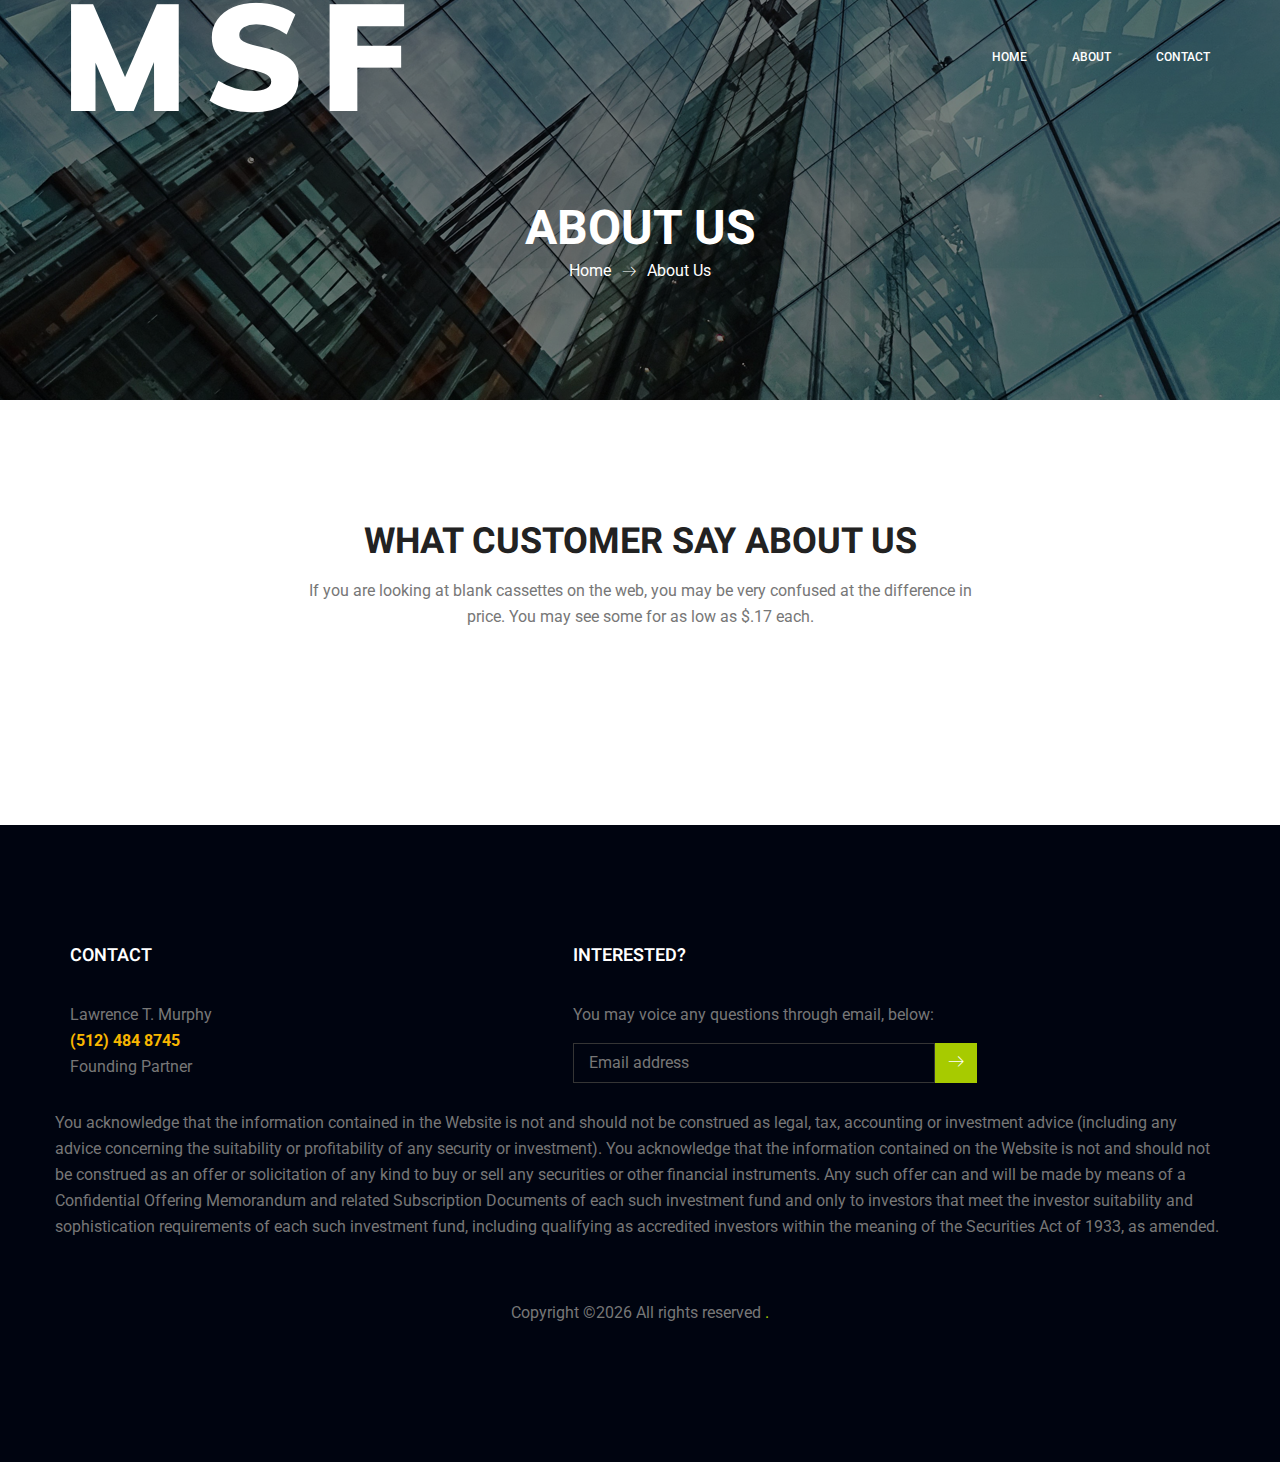
==== about-us.html @ 472794fb "Add files via upload" ====
<!doctype html>
<html lang="en">
    <head>
        <!-- Required meta tags -->
        <meta charset="utf-8">
        <meta name="viewport" content="width=device-width, initial-scale=1, shrink-to-fit=no">
        <link rel="icon" href="img/favicon.png" type="image/png">
        <title>Maxitechture</title>
        <!-- Bootstrap CSS -->
        <link rel="stylesheet" href="css/bootstrap.css">
        <link rel="stylesheet" href="vendors/linericon/style.css">
        <link rel="stylesheet" href="css/font-awesome.min.css">
        <link rel="stylesheet" href="vendors/owl-carousel/owl.carousel.min.css">
        <link rel="stylesheet" href="vendors/lightbox/simpleLightbox.css">
        <link rel="stylesheet" href="vendors/nice-select/css/nice-select.css">
        <link rel="stylesheet" href="vendors/animate-css/animate.css">
        <!-- main css -->
        <link rel="stylesheet" href="css/style.css">
        <link rel="stylesheet" href="css/responsive.css">
    </head>
    <body>
        
        <!--================Header Menu Area =================-->
		<header class="header_area">
            <div class="main_menu" id="mainNav">
            	<nav class="navbar navbar-expand-lg navbar-light">
					<div class="container box_1620">
						<!-- Brand and toggle get grouped for better mobile display -->
						<div id="logoLink"><a class="navbar-brand-logo_h" href="index.html"><img class="MSF" src="img/MSF3.png" alt=""></a></div>
						<button class="navbar-toggler" type="button" data-toggle="collapse" data-target="#navbarSupportedContent" aria-controls="navbarSupportedContent" aria-expanded="false" aria-label="Toggle navigation">
							<span class="icon-bar"></span>
							<span class="icon-bar"></span>
							<span class="icon-bar"></span>
						</button>
						<!-- Collect the nav links, forms, and other content for toggling -->
						<div class="collapse navbar-collapse offset" id="navbarSupportedContent">
							<ul class="nav navbar-nav menu_nav ml-auto">
								<li class="nav-item active"><a class="nav-link" href="index.html">Home</a></li> 
								<li class="nav-item"><a class="nav-link" href="about-us.html">About</a></li> 
								
								<li class="nav-item"><a class="nav-link" href="contact.html">Contact</a></li>
							</ul>
						</div> 
					</div>
            	</nav>
            </div>
        </header>
        <!--================Header Menu Area =================-->
        
        <!--================Home Banner Area =================-->
        <section class="banner_area">
            <div class="banner_inner d-flex align-items-center">
            	<div class="overlay bg-parallax" data-stellar-ratio="0.9" data-stellar-vertical-offset="0" data-background=""></div>
				<div class="container">
					<div class="banner_content text-center">
						<h2>About Us</h2>
						<div class="page_link">
							<a href="index.html">Home</a>
							<a href="about-us.html">About Us</a>
						</div>
					</div>
				</div>
            </div>
        </section>
        <!--================End Home Banner Area =================-->
        

        
        <!--================Testimonials Area =================-->
        <section class="testimonials_area p_120">
        	<div class="container">
        		<div class="main_title">
        			<h2>What Customer Say About Us</h2>
        			<p>If you are looking at blank cassettes on the web, you may be very confused at the difference in price. You may see some for as low as $.17 each.</p>
        		</div>

        	</div>
        </section>
        <!--================End Testimonials Area =================-->
        

        
        <!--================Footer Area =================-->
        <footer class="footer_area p_120">
				<div class="container">
					<div class="row footer_inner">
						<div class="col-lg-5 col-sm-6">
							<aside class="f_widget ab_widget">
								<div class="f_title">
									<h3>Contact</h3>
								</div>
								<p>Lawrence T. Murphy <br><b>(512) 484 8745</b> <br>Founding Partner <br> </p>
							</aside>
						</div>
						<div class="col-lg-5 col-sm-6">
							<aside class="f_widget news_widget">
								<div class="f_title">
									<h3>Interested?</h3>
								</div>
								<p>You may voice any questions through email, below:</p>
								<div id="mc_embed_signup">
									<form target="_blank" action="https://spondonit.us12.list-manage.com/subscribe/post?u=1462626880ade1ac87bd9c93a&amp;id=92a4423d01" method="get" class="subscribe_form relative">
										<div class="input-group d-flex flex-row">
											<input name="EMAIL" placeholder="Email address" onfocus="this.placeholder = ''" onblur="this.placeholder = 'Email Address '" required="" type="email">
											<button class="btn sub-btn"><span class="lnr lnr-arrow-right"></span></button>		
										</div>				
										<div class="mt-10 info"></div>
									</form>
								</div>
							</aside>
						</div>
						<div class="col-lg-2">
							<!-- <aside class="f_widget social_widget">
								<div class="f_title">
									<h3>Follow Me</h3>
								</div>
								<p>Let us be social</p>
								<ul class="list">
									<li><a href="#"><i class="fa fa-facebook"></i></a></li>
									<li><a href="#"><i class="fa fa-twitter"></i></a></li>
									<li><a href="#"><i class="fa fa-dribbble"></i></a></li>
									<li><a href="#"><i class="fa fa-behance"></i></a></li>
								</ul>
							</aside> -->
						</div>
						<div class="disclaimer">You acknowledge that the information contained in the Website is not and should not be construed as legal, tax, accounting or investment advice (including any advice concerning the suitability or profitability of any security or investment). You acknowledge that the information contained on the Website is not and should not be construed as an offer or solicitation of any kind to buy or sell any securities or other financial instruments. Any such offer can and will be made by means of a Confidential Offering Memorandum and related Subscription Documents of each such investment fund and only to investors that meet the investor suitability and sophistication requirements of each such investment fund, including qualifying as accredited investors within the meaning of the Securities Act of 1933, as amended.</div>
					</div>
					<div class="copy_right_text">
						<p><!-- Link back to Colorlib can't be removed. Template is licensed under CC BY 3.0. -->
	Copyright &copy;<script>document.write(new Date().getFullYear());</script> All rights reserved    <a href="https://colorlib.com" target="_blank">.</a>
	<!-- Link back to Colorlib can't be removed. Template is licensed under CC BY 3.0. --></p>
					</div>
				</div>
			</footer>
        <!--================End Footer Area =================-->
        
        
        
        
        <!-- Optional JavaScript -->
        <!-- jQuery first, then Popper.js, then Bootstrap JS -->
        <script src="js/jquery-3.2.1.min.js"></script>
        <script src="js/popper.js"></script>
        <script src="js/bootstrap.min.js"></script>
        <script src="js/stellar.js"></script>
        <script src="vendors/lightbox/simpleLightbox.min.js"></script>
        <script src="vendors/nice-select/js/jquery.nice-select.min.js"></script>
        <script src="vendors/isotope/imagesloaded.pkgd.min.js"></script>
        <script src="vendors/isotope/isotope-min.js"></script>
        <script src="vendors/owl-carousel/owl.carousel.min.js"></script>
        <script src="vendors/popup/jquery.magnific-popup.min.js"></script>
        <script src="js/jquery.ajaxchimp.min.js"></script>
        <script src="js/mail-script.js"></script>
        <script src="vendors/counter-up/jquery.waypoints.min.js"></script>
        <script src="vendors/counter-up/jquery.counterup.js"></script>
        <script src="js/theme.js"></script>
    </body>
</html>
---- vendors/linericon/style.css ----
@font-face {
	font-family: 'Linearicons-Free';
	src:url('fonts/Linearicons-Free.eot?w118d');
	src:url('fonts/Linearicons-Free.eot?#iefixw118d') format('embedded-opentype'),
		url('fonts/Linearicons-Free.woff2?w118d') format('woff2'),
		url('fonts/Linearicons-Free.woff?w118d') format('woff'),
		url('fonts/Linearicons-Free.ttf?w118d') format('truetype'),
		url('fonts/Linearicons-Free.svg?w118d#Linearicons-Free') format('svg');
	font-weight: normal;
	font-style: normal;
}

.lnr {
	font-family: 'Linearicons-Free';
	speak: none;
	font-style: normal;
	font-weight: normal;
	font-variant: normal;
	text-transform: none;
	line-height: 1;

	/* Better Font Rendering =========== */
	-webkit-font-smoothing: antialiased;
	-moz-osx-font-smoothing: grayscale;
}

.lnr-home:before {
	content: "\e800";
}
.lnr-apartment:before {
	content: "\e801";
}
.lnr-pencil:before {
	content: "\e802";
}
.lnr-magic-wand:before {
	content: "\e803";
}
.lnr-drop:before {
	content: "\e804";
}
.lnr-lighter:before {
	content: "\e805";
}
.lnr-poop:before {
	content: "\e806";
}
.lnr-sun:before {
	content: "\e807";
}
.lnr-moon:before {
	content: "\e808";
}
.lnr-cloud:before {
	content: "\e809";
}
.lnr-cloud-upload:before {
	content: "\e80a";
}
.lnr-cloud-download:before {
	content: "\e80b";
}
.lnr-cloud-sync:before {
	content: "\e80c";
}
.lnr-cloud-check:before {
	content: "\e80d";
}
.lnr-database:before {
	content: "\e80e";
}
.lnr-lock:before {
	content: "\e80f";
}
.lnr-cog:before {
	content: "\e810";
}
.lnr-trash:before {
	content: "\e811";
}
.lnr-dice:before {
	content: "\e812";
}
.lnr-heart:before {
	content: "\e813";
}
.lnr-star:before {
	content: "\e814";
}
.lnr-star-half:before {
	content: "\e815";
}
.lnr-star-empty:before {
	content: "\e816";
}
.lnr-flag:before {
	content: "\e817";
}
.lnr-envelope:before {
	content: "\e818";
}
.lnr-paperclip:before {
	content: "\e819";
}
.lnr-inbox:before {
	content: "\e81a";
}
.lnr-eye:before {
	content: "\e81b";
}
.lnr-printer:before {
	content: "\e81c";
}
.lnr-file-empty:before {
	content: "\e81d";
}
.lnr-file-add:before {
	content: "\e81e";
}
.lnr-enter:before {
	content: "\e81f";
}
.lnr-exit:before {
	content: "\e820";
}
.lnr-graduation-hat:before {
	content: "\e821";
}
.lnr-license:before {
	content: "\e822";
}
.lnr-music-note:before {
	content: "\e823";
}
.lnr-film-play:before {
	content: "\e824";
}
.lnr-camera-video:before {
	content: "\e825";
}
.lnr-camera:before {
	content: "\e826";
}
.lnr-picture:before {
	content: "\e827";
}
.lnr-book:before {
	content: "\e828";
}
.lnr-bookmark:before {
	content: "\e829";
}
.lnr-user:before {
	content: "\e82a";
}
.lnr-users:before {
	content: "\e82b";
}
.lnr-shirt:before {
	content: "\e82c";
}
.lnr-store:before {
	content: "\e82d";
}
.lnr-cart:before {
	content: "\e82e";
}
.lnr-tag:before {
	content: "\e82f";
}
.lnr-phone-handset:before {
	content: "\e830";
}
.lnr-phone:before {
	content: "\e831";
}
.lnr-pushpin:before {
	content: "\e832";
}
.lnr-map-marker:before {
	content: "\e833";
}
.lnr-map:before {
	content: "\e834";
}
.lnr-location:before {
	content: "\e835";
}
.lnr-calendar-full:before {
	content: "\e836";
}
.lnr-keyboard:before {
	content: "\e837";
}
.lnr-spell-check:before {
	content: "\e838";
}
.lnr-screen:before {
	content: "\e839";
}
.lnr-smartphone:before {
	content: "\e83a";
}
.lnr-tablet:before {
	content: "\e83b";
}
.lnr-laptop:before {
	content: "\e83c";
}
.lnr-laptop-phone:before {
	content: "\e83d";
}
.lnr-power-switch:before {
	content: "\e83e";
}
.lnr-bubble:before {
	content: "\e83f";
}
.lnr-heart-pulse:before {
	content: "\e840";
}
.lnr-construction:before {
	content: "\e841";
}
.lnr-pie-chart:before {
	content: "\e842";
}
.lnr-chart-bars:before {
	content: "\e843";
}
.lnr-gift:before {
	content: "\e844";
}
.lnr-diamond:before {
	content: "\e845";
}
.lnr-linearicons:before {
	content: "\e846";
}
.lnr-dinner:before {
	content: "\e847";
}
.lnr-coffee-cup:before {
	content: "\e848";
}
.lnr-leaf:before {
	content: "\e849";
}
.lnr-paw:before {
	content: "\e84a";
}
.lnr-rocket:before {
	content: "\e84b";
}
.lnr-briefcase:before {
	content: "\e84c";
}
.lnr-bus:before {
	content: "\e84d";
}
.lnr-car:before {
	content: "\e84e";
}
.lnr-train:before {
	content: "\e84f";
}
.lnr-bicycle:before {
	content: "\e850";
}
.lnr-wheelchair:before {
	content: "\e851";
}
.lnr-select:before {
	content: "\e852";
}
.lnr-earth:before {
	content: "\e853";
}
.lnr-smile:before {
	content: "\e854";
}
.lnr-sad:before {
	content: "\e855";
}
.lnr-neutral:before {
	content: "\e856";
}
.lnr-mustache:before {
	content: "\e857";
}
.lnr-alarm:before {
	content: "\e858";
}
.lnr-bullhorn:before {
	content: "\e859";
}
.lnr-volume-high:before {
	content: "\e85a";
}
.lnr-volume-medium:before {
	content: "\e85b";
}
.lnr-volume-low:before {
	content: "\e85c";
}
.lnr-volume:before {
	content: "\e85d";
}
.lnr-mic:before {
	content: "\e85e";
}
.lnr-hourglass:before {
	content: "\e85f";
}
.lnr-undo:before {
	content: "\e860";
}
.lnr-redo:before {
	content: "\e861";
}
.lnr-sync:before {
	content: "\e862";
}
.lnr-history:before {
	content: "\e863";
}
.lnr-clock:before {
	content: "\e864";
}
.lnr-download:before {
	content: "\e865";
}
.lnr-upload:before {
	content: "\e866";
}
.lnr-enter-down:before {
	content: "\e867";
}
.lnr-exit-up:before {
	content: "\e868";
}
.lnr-bug:before {
	content: "\e869";
}
.lnr-code:before {
	content: "\e86a";
}
.lnr-link:before {
	content: "\e86b";
}
.lnr-unlink:before {
	content: "\e86c";
}
.lnr-thumbs-up:before {
	content: "\e86d";
}
.lnr-thumbs-down:before {
	content: "\e86e";
}
.lnr-magnifier:before {
	content: "\e86f";
}
.lnr-cross:before {
	content: "\e870";
}
.lnr-menu:before {
	content: "\e871";
}
.lnr-list:before {
	content: "\e872";
}
.lnr-chevron-up:before {
	content: "\e873";
}
.lnr-chevron-down:before {
	content: "\e874";
}
.lnr-chevron-left:before {
	content: "\e875";
}
.lnr-chevron-right:before {
	content: "\e876";
}
.lnr-arrow-up:before {
	content: "\e877";
}
.lnr-arrow-down:before {
	content: "\e878";
}
.lnr-arrow-left:before {
	content: "\e879";
}
.lnr-arrow-right:before {
	content: "\e87a";
}
.lnr-move:before {
	content: "\e87b";
}
.lnr-warning:before {
	content: "\e87c";
}
.lnr-question-circle:before {
	content: "\e87d";
}
.lnr-menu-circle:before {
	content: "\e87e";
}
.lnr-checkmark-circle:before {
	content: "\e87f";
}
.lnr-cross-circle:before {
	content: "\e880";
}
.lnr-plus-circle:before {
	content: "\e881";
}
.lnr-circle-minus:before {
	content: "\e882";
}
.lnr-arrow-up-circle:before {
	content: "\e883";
}
.lnr-arrow-down-circle:before {
	content: "\e884";
}
.lnr-arrow-left-circle:before {
	content: "\e885";
}
.lnr-arrow-right-circle:before {
	content: "\e886";
}
.lnr-chevron-up-circle:before {
	content: "\e887";
}
.lnr-chevron-down-circle:before {
	content: "\e888";
}
.lnr-chevron-left-circle:before {
	content: "\e889";
}
.lnr-chevron-right-circle:before {
	content: "\e88a";
}
.lnr-crop:before {
	content: "\e88b";
}
.lnr-frame-expand:before {
	content: "\e88c";
}
.lnr-frame-contract:before {
	content: "\e88d";
}
.lnr-layers:before {
	content: "\e88e";
}
.lnr-funnel:before {
	content: "\e88f";
}
.lnr-text-format:before {
	content: "\e890";
}
.lnr-text-format-remove:before {
	content: "\e891";
}
.lnr-text-size:before {
	content: "\e892";
}
.lnr-bold:before {
	content: "\e893";
}
.lnr-italic:before {
	content: "\e894";
}
.lnr-underline:before {
	content: "\e895";
}
.lnr-strikethrough:before {
	content: "\e896";
}
.lnr-highlight:before {
	content: "\e897";
}
.lnr-text-align-left:before {
	content: "\e898";
}
.lnr-text-align-center:before {
	content: "\e899";
}
.lnr-text-align-right:before {
	content: "\e89a";
}
.lnr-text-align-justify:before {
	content: "\e89b";
}
.lnr-line-spacing:before {
	content: "\e89c";
}
.lnr-indent-increase:before {
	content: "\e89d";
}
.lnr-indent-decrease:before {
	content: "\e89e";
}
.lnr-pilcrow:before {
	content: "\e89f";
}
.lnr-direction-ltr:before {
	content: "\e8a0";
}
.lnr-direction-rtl:before {
	content: "\e8a1";
}
.lnr-page-break:before {
	content: "\e8a2";
}
.lnr-sort-alpha-asc:before {
	content: "\e8a3";
}
.lnr-sort-amount-asc:before {
	content: "\e8a4";
}
.lnr-hand:before {
	content: "\e8a5";
}
.lnr-pointer-up:before {
	content: "\e8a6";
}
.lnr-pointer-right:before {
	content: "\e8a7";
}
.lnr-pointer-down:before {
	content: "\e8a8";
}
.lnr-pointer-left:before {
	content: "\e8a9";
}
---- vendors/lightbox/simpleLightbox.css ----
.slbOverlay, .slbWrapOuter, .slbWrap {
  position: fixed;
  top: 0;
  right: 0;
  bottom: 0;
  left: 0;
}

.slbOverlay {
  overflow: hidden;
  z-index: 2000;
  background-color: #000;
  opacity: 0.7;
  filter: alpha(opacity=70);
  -webkit-animation: slbOverlay 0.5s;
  -moz-animation: slbOverlay 0.5s;
  animation: slbOverlay 0.5s;
}

.slbWrapOuter {
  overflow-x: hidden;
  overflow-y: auto;
  z-index: 2010;
}

.slbWrap {
  position: absolute;
  text-align: center;
}

.slbWrap:before {
  content: "";
  display: inline-block;
  height: 100%;
  vertical-align: middle;
}

.slbContentOuter {
  display: inline-block;
  vertical-align: middle;
  margin: 0px auto;
  padding: 0 1em;
  box-sizing: border-box;
  z-index: 2020;
  text-align: left;
  max-width: 100%;
}

.slbContentEl .slbContentOuter {
  padding: 5em 1em;
}

.slbContent {
  position: relative;
}

.slbContentEl .slbContent {
  -webkit-animation: slbEnter 0.3s;
  -moz-animation: slbEnter 0.3s;
  animation: slbEnter 0.3s;
  background-color: #fff;
  box-shadow: 0 0.2em 1em rgba(0, 0, 0, 0.4);
}

.slbImageWrap {
  -webkit-animation: slbEnter 0.3s;
  -moz-animation: slbEnter 0.3s;
  animation: slbEnter 0.3s;
  position: relative;
}

.slbImageWrap:after {
  content: "";
  position: absolute;
  left: 0;
  right: 0;
  top: 5em;
  bottom: 5em;
  display: block;
  z-index: -1;
  box-shadow: 0 0.2em 1em rgba(0, 0, 0, 0.6);
  background-color: #FFF;
}

.slbImage {
  width: auto;
  max-width: 100%;
  height: auto;
  display: block;
  line-height: 0;
  box-sizing: border-box;
  padding: 5em 0;
  margin: 0 auto;
}

.slbCaption {
  display: inline-block;
  max-width: 100%;
  overflow: hidden;
  text-overflow: ellipsis;
  white-space: nowrap;
  word-wrap: normal;
  font-size: 1.4em;
  position: absolute;
  left: 0;
  right: 0;
  bottom: 0;
  padding: 0.71429em 0;
  color: #fff;
  color: rgba(255, 255, 255, 0.7);
  text-align: center;
}

.slbCloseBtn, .slbArrow {
  margin: 0;
  padding: 0;
  border: 0;
  cursor: pointer;
  background: none;
}

.slbCloseBtn::-moz-focus-inner, .slbArrow::-moz-focus-inner {
  padding: 0;
  border: 0;
}

.slbCloseBtn:hover, .slbArrow:hover {
  opacity: 0.5;
}

.slbCloseBtn:active, .slbArrow:active {
  opacity: 0.8;
}

.slbCloseBtn {
  -webkit-animation: slbEnter 0.3s;
  -moz-animation: slbEnter 0.3s;
  animation: slbEnter 0.3s;
  font-size: 3em;
  width: 1.66667em;
  height: 1.66667em;
  line-height: 1.66667em;
  position: absolute;
  right: -0.33333em;
  top: 0;
  color: #fff;
  color: rgba(255, 255, 255, 0.7);
  text-align: center;
    outline: none;
    box-shadow: none;
}

.slbLoading .slbCloseBtn {
  display: none;
}

.slbLoadingText {
  font-size: 1.4em;
  color: #fff;
  color: rgba(255, 255, 255, 0.9);
}

.slbArrows {
  position: fixed;
  top: 50%;
  left: 0;
  right: 0;
}

.slbLoading .slbArrows {
  display: none;
}

.slbArrow {
  position: absolute;
  top: 50%;
  margin-top: -5em;
  width: 5em;
  height: 10em;
  opacity: 0.7;
  text-indent: -999em;
  overflow: hidden;
    outline: none;
    box-shadow: none;
}

.slbArrow:before {
  content: "";
  position: absolute;
  top: 50%;
  left: 50%;
  margin: -0.8em 0 0 -0.8em;
  border: 0.8em solid transparent;
}

.slbArrow.next {
  right: 0;
}

.slbArrow.next:before {
  border-left-color: #fff;
}

.slbArrow.prev {
  left: 0;
}

.slbArrow.prev:before {
  border-right-color: #fff;
}

.slbIframeCont {
  width: 80em;
  height: 0;
  overflow: hidden;
  padding-top: 56.25%;
  margin: 5em 0;
}

.slbIframe {
  position: absolute;
  top: 0;
  left: 0;
  width: 100%;
  height: 100%;
  box-shadow: 0 0.2em 1em rgba(0, 0, 0, 0.6);
  background: #000;
}

@-webkit-keyframes slbOverlay {
  from {
    opacity: 0;
  }
  to {
    opacity: 0.7;
  }
}

@-moz-keyframes slbOverlay {
  from {
    opacity: 0;
  }
  to {
    opacity: 0.7;
  }
}

@keyframes slbOverlay {
  from {
    opacity: 0;
  }
  to {
    opacity: 0.7;
  }
}

@-webkit-keyframes slbEnter {
  from {
    opacity: 0;
    -webkit-transform: translate3d(0, -1em, 0);
  }
  to {
    opacity: 1;
    -webkit-transform: translate3d(0, 0, 0);
  }
}

@-moz-keyframes slbEnter {
  from {
    opacity: 0;
    -moz-transform: translate3d(0, -1em, 0);
  }
  to {
    opacity: 1;
    -moz-transform: translate3d(0, 0, 0);
  }
}

@keyframes slbEnter {
  from {
    opacity: 0;
    -webkit-transform: translate3d(0, -1em, 0);
    -moz-transform: translate3d(0, -1em, 0);
    -ms-transform: translate3d(0, -1em, 0);
    -o-transform: translate3d(0, -1em, 0);
    transform: translate3d(0, -1em, 0);
  }
  to {
    opacity: 1;
    -webkit-transform: translate3d(0, 0, 0);
    -moz-transform: translate3d(0, 0, 0);
    -ms-transform: translate3d(0, 0, 0);
    -o-transform: translate3d(0, 0, 0);
    transform: translate3d(0, 0, 0);
  }
}
---- vendors/nice-select/css/nice-select.css ----
.nice-select {
  -webkit-tap-highlight-color: transparent;
  background-color: #fff;
  border-radius: 5px;
  border: solid 1px #e8e8e8;
  box-sizing: border-box;
  clear: both;
  cursor: pointer;
  display: block;
  float: left;
  font-family: inherit;
  font-size: 14px;
  font-weight: normal;
  height: 42px;
  line-height: 40px;
  outline: none;
  padding-left: 18px;
  padding-right: 30px;
  position: relative;
  text-align: left !important;
  -webkit-transition: all 0.2s ease-in-out;
  transition: all 0.2s ease-in-out;
  -webkit-user-select: none;
     -moz-user-select: none;
      -ms-user-select: none;
          user-select: none;
  white-space: nowrap;
  width: auto; }
  .nice-select:hover {
    border-color: #dbdbdb; }
  .nice-select:active, .nice-select.open, .nice-select:focus {
    border-color: #999; }
  .nice-select:after {
    border-bottom: 2px solid #999;
    border-right: 2px solid #999;
    content: '';
    display: block;
    height: 5px;
    margin-top: -4px;
    pointer-events: none;
    position: absolute;
    right: 12px;
    top: 50%;
    -webkit-transform-origin: 66% 66%;
        -ms-transform-origin: 66% 66%;
            transform-origin: 66% 66%;
    -webkit-transform: rotate(45deg);
        -ms-transform: rotate(45deg);
            transform: rotate(45deg);
    -webkit-transition: all 0.15s ease-in-out;
    transition: all 0.15s ease-in-out;
    width: 5px; }
  .nice-select.open:after {
    -webkit-transform: rotate(-135deg);
        -ms-transform: rotate(-135deg);
            transform: rotate(-135deg); }
  .nice-select.open .list {
    opacity: 1;
    pointer-events: auto;
    -webkit-transform: scale(1) translateY(0);
        -ms-transform: scale(1) translateY(0);
            transform: scale(1) translateY(0); }
  .nice-select.disabled {
    border-color: #ededed;
    color: #999;
    pointer-events: none; }
    .nice-select.disabled:after {
      border-color: #cccccc; }
  .nice-select.wide {
    width: 100%; }
    .nice-select.wide .list {
      left: 0 !important;
      right: 0 !important; }
  .nice-select.right {
    float: right; }
    .nice-select.right .list {
      left: auto;
      right: 0; }
  .nice-select.small {
    font-size: 12px;
    height: 36px;
    line-height: 34px; }
    .nice-select.small:after {
      height: 4px;
      width: 4px; }
    .nice-select.small .option {
      line-height: 34px;
      min-height: 34px; }
  .nice-select .list {
    background-color: #fff;
    border-radius: 5px;
    box-shadow: 0 0 0 1px rgba(68, 68, 68, 0.11);
    box-sizing: border-box;
    margin-top: 4px;
    opacity: 0;
    overflow: hidden;
    padding: 0;
    pointer-events: none;
    position: absolute;
    top: 100%;
    left: 0;
    -webkit-transform-origin: 50% 0;
        -ms-transform-origin: 50% 0;
            transform-origin: 50% 0;
    -webkit-transform: scale(0.75) translateY(-21px);
        -ms-transform: scale(0.75) translateY(-21px);
            transform: scale(0.75) translateY(-21px);
    -webkit-transition: all 0.2s cubic-bezier(0.5, 0, 0, 1.25), opacity 0.15s ease-out;
    transition: all 0.2s cubic-bezier(0.5, 0, 0, 1.25), opacity 0.15s ease-out;
    z-index: 9; }
    .nice-select .list:hover .option:not(:hover) {
      background-color: transparent !important; }
  .nice-select .option {
    cursor: pointer;
    font-weight: 400;
    line-height: 40px;
    list-style: none;
    min-height: 40px;
    outline: none;
    padding-left: 18px;
    padding-right: 29px;
    text-align: left;
    -webkit-transition: all 0.2s;
    transition: all 0.2s; }
    .nice-select .option:hover, .nice-select .option.focus, .nice-select .option.selected.focus {
      background-color: #f6f6f6; }
    .nice-select .option.selected {
      font-weight: bold; }
    .nice-select .option.disabled {
      background-color: transparent;
      color: #999;
      cursor: default; }

.no-csspointerevents .nice-select .list {
  display: none; }

.no-csspointerevents .nice-select.open .list {
  display: block; }
---- css/style.css ----
/*----------------------------------------------------
@File: Default Styles
@Author: Rocky Ahmed
@URL: http://wethemez.com
Author E-mail: rockybd1995@gmail.com

This file contains the styling for the actual theme, this
is the file you need to edit to change the look of the
theme.
---------------------------------------------------- */
/*=====================================================================
@Template Name: HostHub Construction 
@Author: Rocky Ahmed
@Developed By: Rocky Ahmed
@Developer URL: http://rocky.wethemez.com
Author E-mail: rockybd1995@gmail.com

@Default Styles

Table of Content:
01/ Variables
02/ predefin
03/ header
04/ button
05/ banner
06/ breadcrumb
07/ about
08/ team
09/ project 
10/ price 
11/ team 
12/ blog 
13/ video  
14/ features  
15/ career  
16/ contact 
17/ footer

=====================================================================*/
/*----------------------------------------------------*/
/*font Variables*/
/*Color Variables*/
/*=================== fonts ====================*/
@import url("https://fonts.googleapis.com/css?family=Heebo:300,400,500,700,900|Roboto:300,400,500,700");
/*---------------------------------------------------- */
/*----------------------------------------------------*/
.list {
  list-style: none;
  margin: 0px;
  padding: 0px; }

a {
  text-decoration: none;
  transition: all 0.3s ease-in-out; }
  a:hover, a:focus {
    text-decoration: none;
    outline: none; }

.row.m0 {
  margin: 0px; }

body {
  line-height: 26px;
  font-size: 16px;
  font-family: "Roboto", sans-serif;
  font-weight: normal;
  color: #777777; }

h1, h2, h3, h4, h5, h6 {
  font-family: "Heebo", sans-serif;
  font-weight: 700; }

button:focus {
  outline: none;
  box-shadow: none; }

.p_120 {
  padding-top: 120px;
  padding-bottom: 120px; }

.pad_top {
  padding-top: 120px; }

.mt-25 {
  margin-top: 25px; }

.p0 {
  padding-left: 0px;
  padding-right: 0px; }

@media (min-width: 1200px) {
  .container {
    max-width: 1170px; } }

@media (min-width: 1620px) {
  .box_1620 {
    max-width: 1650px;
    margin: auto; } }
/* Main Title Area css
============================================================================================ */
.main_title {
  text-align: center;
  margin-bottom: 75px; }
  .main_title h2 {
    font-family: "Heebo", sans-serif;
    font-size: 36px;
    color: #222222;
    font-weight: 700;
    margin-bottom: 15px;
    text-transform: uppercase; }
  .main_title p {
    font-size: 16px;
    font-family: "Roboto", sans-serif;
    line-height: 26px;
    color: #777777;
    margin-bottom: 0px;
    max-width: 690px;
    font-weight: normal;
    margin: auto; }
  .main_title.white h2 {
    color: #fff; }
  .main_title.white p {
    color: #fff;
    opacity: .6; }

/* End Main Title Area css
============================================================================================ */
/*---------------------------------------------------- */
/*----------------------------------------------------*/
.header_area {
  position: absolute;
  width: 100%;
  top: 0;
  left: 0;
  z-index: 99;
  transition: background 0.4s, all 0.3s linear; }
  .header_area .navbar {
    background: transparent;
    padding: 0px;
    border: 0px;
    border-radius: 0px; }
    .header_area .navbar .nav .nav-item {
      margin-right: 45px; }
      .header_area .navbar .nav .nav-item .nav-link {
        font: 500 12px/100px "Roboto", sans-serif;
        text-transform: uppercase;
        color: #fff;
        padding: 0px;
        display: inline-block; }
        .header_area .navbar .nav .nav-item .nav-link:after {
          display: none; }
      .header_area .navbar .nav .nav-item.submenu {
        position: relative; }
        .header_area .navbar .nav .nav-item.submenu ul {
          border: none;
          padding: 0px;
          border-radius: 0px;
          box-shadow: none;
          margin: 0px;
          background: #fff; }
          @media (min-width: 992px) {
            .header_area .navbar .nav .nav-item.submenu ul {
              position: absolute;
              top: 120%;
              left: 0px;
              min-width: 200px;
              text-align: left;
              opacity: 0;
              transition: all 300ms ease-in;
              visibility: hidden;
              display: block;
              border: none;
              padding: 0px;
              border-radius: 0px;
              box-shadow: 0px 10px 30px 0px rgba(0, 0, 0, 0.4); } }
          .header_area .navbar .nav .nav-item.submenu ul:before {
            content: "";
            width: 0;
            height: 0;
            border-style: solid;
            border-width: 10px 10px 0 10px;
            border-color: #eeeeee transparent transparent transparent;
            position: absolute;
            right: 24px;
            top: 45px;
            z-index: 3;
            opacity: 0;
            transition: all 400ms linear; }
          .header_area .navbar .nav .nav-item.submenu ul .nav-item {
            display: block;
            float: none;
            margin-right: 0px;
            border-bottom: 1px solid #ededed;
            margin-left: 0px;
            transition: all 0.4s linear; }
            .header_area .navbar .nav .nav-item.submenu ul .nav-item .nav-link {
              line-height: 45px;
              color: #222222;
              padding: 0px 30px;
              transition: all 150ms linear;
              display: block;
              margin-right: 0px; }
            .header_area .navbar .nav .nav-item.submenu ul .nav-item:last-child {
              border-bottom: none; }
            .header_area .navbar .nav .nav-item.submenu ul .nav-item:hover .nav-link {
              background: #a7cb00;
              color: #fff; }
        @media (min-width: 992px) {
          .header_area .navbar .nav .nav-item.submenu:hover ul {
            visibility: visible;
            opacity: 1;
            top: 100%; } }
        .header_area .navbar .nav .nav-item.submenu:hover ul .nav-item {
          margin-top: 0px; }
      .header_area .navbar .nav .nav-item:last-child {
        margin-right: 0px; }
    .header_area .navbar .search {
      font-size: 12px;
      line-height: 60px;
      display: inline-block;
      color: #222222;
      margin-left: 80px; }
      .header_area .navbar .search i {
        font-weight: 600; }
  .header_area.navbar_fixed .main_menu {
    position: fixed;
    width: 100%;
    top: -70px;
    left: 0;
    right: 0;
    background: #a7cb00;
    transform: translateY(70px);
    transition: transform 500ms ease, background 500ms ease;
    -webkit-transition: transform 500ms ease, background 500ms ease;
    box-shadow: 0px 3px 16px 0px rgba(0, 0, 0, 0.1); }
    .header_area.navbar_fixed .main_menu .navbar .nav .nav-item .nav-link {
      line-height: 70px; }

.top_menu {
  background: #ec9d5f; }
  .top_menu .float-left a {
    line-height: 40px;
    display: inline-block;
    color: #fff;
    font-family: "Roboto", sans-serif;
    text-transform: uppercase;
    font-size: 12px;
    margin-right: 50px;
    transition: all 300ms linear 0s; }
    .top_menu .float-left a:last-child {
      margin-right: 0px; }
    .top_menu .float-left a:hover {
      color: #a7cb00; }
  .top_menu .float-right .pur_btn {
    background: #a7cb00;
    color: #fff;
    font-family: "Roboto", sans-serif;
    line-height: 40px;
    display: block;
    padding: 0px 40px;
    font-weight: 500;
    font-size: 12px; }

/*---------------------------------------------------- */
/*----------------------------------------------------*/
/* Home Banner Area css
============================================================================================ */
.home_banner_area {
  z-index: 1;
  background: url(../img/banner/home-banner.jpg) no-repeat scroll center center;
  background-size: cover; }
  .home_banner_area .banner_inner {
    overflow: hidden;
    width: 100%;
    padding: 300px 0px 300px 0px; }
    .home_banner_area .banner_inner .banner_content {
      color: #fff; }
      .home_banner_area .banner_inner .banner_content .col-lg-9 {
        vertical-align: middle;
        align-self: center; }
      .home_banner_area .banner_inner .banner_content h2 {
        font-size: 48px;
        font-weight: bold;
        font-family: "Heebo", sans-serif;
        line-height: 60px;
        text-transform: uppercase;
        margin-bottom: 15px; }
      .home_banner_area .banner_inner .banner_content p {
        color: #fff;
        font-family: "Roboto", sans-serif;
        font-weight: normal;
        max-width: 565px;
        margin-bottom: 40px;
        line-height: 26px;
        font-size: 16px; }
      .home_banner_area .banner_inner .banner_content .banner_map_img {
        text-align: right; }

.blog_banner {
  min-height: 780px;
  position: relative;
  z-index: 1;
  overflow: hidden;
  margin-bottom: 0px; }
  .blog_banner .banner_inner {
    background: #04091e;
    position: relative;
    overflow: hidden;
    width: 100%;
    min-height: 780px;
    z-index: 1; }
    .blog_banner .banner_inner .overlay {
      background: url(../img/banner/banner-2.jpg) no-repeat scroll center center;
      opacity: .5;
      height: 125%;
      position: absolute;
      left: 0px;
      top: 0px;
      width: 100%;
      z-index: -1; }
    .blog_banner .banner_inner .blog_b_text {
      max-width: 700px;
      margin: auto;
      color: #fff;
      margin-top: 40px; }
      .blog_banner .banner_inner .blog_b_text h2 {
        font-size: 60px;
        font-weight: 500;
        font-family: "Roboto", sans-serif;
        line-height: 66px;
        margin-bottom: 15px; }
      .blog_banner .banner_inner .blog_b_text p {
        font-size: 16px;
        margin-bottom: 35px; }
      .blog_banner .banner_inner .blog_b_text .white_bg_btn {
        line-height: 42px;
        padding: 0px 45px; }

.banner_box {
  max-width: 1620px;
  margin: auto; }

.banner_area {
  position: relative;
  z-index: 1;
  min-height: 400px;
  background: #000; }
  .banner_area .banner_inner {
    position: relative;
    overflow: hidden;
    width: 100%;
    min-height: 400px;
    z-index: 1; }
    .banner_area .banner_inner .overlay {
      background: url(../img/banner/banner.jpg) no-repeat scroll center center;
      position: absolute;
      left: 0;
      right: 0;
      top: 0;
      height: 125%;
      bottom: 0;
      z-index: -1;
      opacity: .5; }
    .banner_area .banner_inner .banner_content {
      margin-top: 85px; }
      .banner_area .banner_inner .banner_content h2 {
        color: #fff;
        font-size: 48px;
        font-family: "Heebo", sans-serif;
        margin-bottom: 0px;
        text-transform: uppercase;
        font-weight: 700; }
      .banner_area .banner_inner .banner_content .page_link a {
        font-size: 16px;
        color: #fff;
        font-family: "Roboto", sans-serif;
        margin-right: 32px;
        font-weight: normal;
        position: relative; }
        .banner_area .banner_inner .banner_content .page_link a:before {
          content: "\e87a";
          font-family: 'Linearicons-Free';
          font-size: 14px;
          position: absolute;
          right: -25px;
          top: 50%;
          transform: translateY(-50%); }
        .banner_area .banner_inner .banner_content .page_link a:last-child {
          margin-right: 0px; }
          .banner_area .banner_inner .banner_content .page_link a:last-child:before {
            display: none; }

/* End Home Banner Area css
============================================================================================ */
/*---------------------------------------------------- */
/*----------------------------------------------------*/
/* Our Blog Area css
============================================================================================ */
.o_blog_item .blog_text {
  margin-top: 30px; }
  .o_blog_item .blog_text .blog_cat {
    margin-bottom: 25px; }
    .o_blog_item .blog_text .blog_cat a {
      border: 1px solid #eeeeee;
      display: inline-block;
      border-radius: 5px;
      line-height: 28px;
      padding: 0px 20px;
      font-size: 12px;
      font-family: "Roboto", sans-serif;
      font-weight: normal;
      color: #222222;
      transition: all 300ms linear 0s; }
      .o_blog_item .blog_text .blog_cat a:hover, .o_blog_item .blog_text .blog_cat a.active {
        background: #a7cb00;
        border-color: #a7cb00;
        color: #fff; }
  .o_blog_item .blog_text h4 {
    text-transform: uppercase;
    color: #222222;
    font-size: 21px;
    line-height: 24px;
    margin-bottom: 25px;
    transition: all 300ms linear 0s; }
    .o_blog_item .blog_text h4:hover {
      color: #a7cb00; }
  .o_blog_item .blog_text p {
    max-width: 320px;
    margin-bottom: 25px; }
  .o_blog_item .blog_text .date {
    color: #222222;
    font-size: 14px;
    font-family: "Roboto", sans-serif; }

/* End Our Blog Area css
============================================================================================ */
/* Causes Area css
============================================================================================ */
.causes_slider .owl-dots {
  text-align: center;
  margin-top: 80px; }
  .causes_slider .owl-dots .owl-dot {
    height: 14px;
    width: 14px;
    background: #eeeeee;
    display: inline-block;
    margin-right: 7px; }
    .causes_slider .owl-dots .owl-dot:last-child {
      margin-right: 0px; }
    .causes_slider .owl-dots .owl-dot.active {
      background: #a7cb00; }

.causes_item {
  background: #fff; }
  .causes_item .causes_img {
    position: relative; }
    .causes_item .causes_img .c_parcent {
      position: absolute;
      bottom: 0px;
      width: 100%;
      left: 0px;
      height: 3px;
      background: rgba(255, 255, 255, 0.5); }
      .causes_item .causes_img .c_parcent span {
        width: 70%;
        height: 3px;
        background: #a7cb00;
        position: absolute;
        left: 0px;
        bottom: 0px; }
        .causes_item .causes_img .c_parcent span:before {
          content: "75%";
          position: absolute;
          right: -10px;
          bottom: 0px;
          background: #a7cb00;
          color: #fff;
          padding: 0px 5px; }
  .causes_item .causes_text {
    padding: 30px 35px 40px 30px; }
    .causes_item .causes_text h4 {
      color: #222222;
      font-family: "Roboto", sans-serif;
      font-size: 18px;
      font-weight: 600;
      margin-bottom: 15px;
      cursor: pointer; }
      .causes_item .causes_text h4:hover {
        color: #a7cb00; }
    .causes_item .causes_text p {
      font-size: 14px;
      line-height: 24px;
      color: #777777;
      font-weight: 300;
      margin-bottom: 0px; }
  .causes_item .causes_bottom a {
    width: 50%;
    border: 1px solid #a7cb00;
    text-align: center;
    float: left;
    line-height: 50px;
    background: #a7cb00;
    color: #fff;
    font-family: "Roboto", sans-serif;
    font-size: 14px;
    font-weight: 500; }
    .causes_item .causes_bottom a + a {
      border-color: #eeeeee;
      background: #fff;
      font-size: 14px;
      color: #222222; }

/* End Causes Area css
============================================================================================ */
/*================= latest_blog_area css =============*/
.latest_blog_area {
  background: #f9f9ff; }

.single-recent-blog-post {
  margin-bottom: 30px; }
  .single-recent-blog-post .thumb {
    overflow: hidden; }
    .single-recent-blog-post .thumb img {
      transition: all 0.7s linear; }
  .single-recent-blog-post .details {
    padding-top: 30px; }
    .single-recent-blog-post .details .sec_h4 {
      line-height: 24px;
      padding: 10px 0px 13px;
      transition: all 0.3s linear; }
      .single-recent-blog-post .details .sec_h4:hover {
        color: #777777; }
  .single-recent-blog-post .date {
    font-size: 14px;
    line-height: 24px;
    font-weight: 400; }
  .single-recent-blog-post:hover img {
    transform: scale(1.23) rotate(10deg); }

.tags .tag_btn {
  font-size: 12px;
  font-weight: 500;
  line-height: 20px;
  border: 1px solid #eeeeee;
  display: inline-block;
  padding: 1px 18px;
  text-align: center;
  color: #222222; }
  .tags .tag_btn:before {
    background: #a7cb00; }
  .tags .tag_btn + .tag_btn {
    margin-left: 2px; }

/*========= blog_categorie_area css ===========*/
.blog_categorie_area {
  padding-top: 80px;
  padding-bottom: 80px; }

.categories_post {
  position: relative;
  text-align: center;
  cursor: pointer; }
  .categories_post img {
    max-width: 100%; }
  .categories_post .categories_details {
    position: absolute;
    top: 20px;
    left: 20px;
    right: 20px;
    bottom: 20px;
    background: rgba(34, 34, 34, 0.8);
    color: #fff;
    transition: all 0.3s linear;
    display: flex;
    align-items: center;
    justify-content: center; }
    .categories_post .categories_details h5 {
      margin-bottom: 0px;
      font-size: 18px;
      line-height: 26px;
      text-transform: uppercase;
      color: #fff;
      position: relative; }
    .categories_post .categories_details p {
      font-weight: 300;
      font-size: 14px;
      line-height: 26px;
      margin-bottom: 0px; }
    .categories_post .categories_details .border_line {
      margin: 10px 0px;
      background: #fff;
      width: 100%;
      height: 1px; }
  .categories_post:hover .categories_details {
    background: rgba(167, 203, 0, 0.85); }

/*============ blog_left_sidebar css ==============*/
.blog_item {
  margin-bottom: 40px; }

.blog_info {
  padding-top: 30px; }
  .blog_info .post_tag {
    padding-bottom: 20px; }
    .blog_info .post_tag a {
      font: 300 14px/21px "Roboto", sans-serif;
      color: #222222; }
      .blog_info .post_tag a:hover {
        color: #777777; }
      .blog_info .post_tag a.active {
        color: #a7cb00; }
  .blog_info .blog_meta li a {
    font: 300 14px/20px "Roboto", sans-serif;
    color: #777777;
    vertical-align: middle;
    padding-bottom: 12px;
    display: inline-block; }
    .blog_info .blog_meta li a i {
      color: #222222;
      font-size: 16px;
      font-weight: 600;
      padding-left: 15px;
      line-height: 20px;
      vertical-align: middle; }
    .blog_info .blog_meta li a:hover {
      color: #a7cb00; }

.blog_post img {
  max-width: 100%; }

.blog_details {
  padding-top: 20px; }
  .blog_details h2 {
    font-size: 24px;
    line-height: 36px;
    color: #222222;
    font-weight: 600;
    transition: all 0.3s linear; }
    .blog_details h2:hover {
      color: #a7cb00; }
  .blog_details p {
    margin-bottom: 26px; }

.view_btn {
  font-size: 14px;
  line-height: 36px;
  display: inline-block;
  color: #222222;
  font-weight: 500;
  padding: 0px 30px;
  background: #fff; }

.blog_right_sidebar {
  border: 1px solid #eeeeee;
  background: #fafaff;
  padding: 30px; }
  .blog_right_sidebar .widget_title {
    font-size: 18px;
    line-height: 25px;
    background: #a7cb00;
    text-align: center;
    color: #fff;
    padding: 8px 0px;
    margin-bottom: 30px; }
  .blog_right_sidebar .search_widget .input-group .form-control {
    font-size: 14px;
    line-height: 29px;
    border: 0px;
    width: 100%;
    font-weight: 300;
    color: #fff;
    padding-left: 20px;
    border-radius: 45px;
    z-index: 0;
    background: #a7cb00; }
    .blog_right_sidebar .search_widget .input-group .form-control.placeholder {
      color: #fff; }
    .blog_right_sidebar .search_widget .input-group .form-control:-moz-placeholder {
      color: #fff; }
    .blog_right_sidebar .search_widget .input-group .form-control::-moz-placeholder {
      color: #fff; }
    .blog_right_sidebar .search_widget .input-group .form-control::-webkit-input-placeholder {
      color: #fff; }
    .blog_right_sidebar .search_widget .input-group .form-control:focus {
      box-shadow: none; }
  .blog_right_sidebar .search_widget .input-group .btn-default {
    position: absolute;
    right: 20px;
    background: transparent;
    border: 0px;
    box-shadow: none;
    font-size: 14px;
    color: #fff;
    padding: 0px;
    top: 50%;
    transform: translateY(-50%);
    z-index: 1; }
  .blog_right_sidebar .author_widget {
    text-align: center; }
    .blog_right_sidebar .author_widget h4 {
      font-size: 18px;
      line-height: 20px;
      color: #222222;
      margin-bottom: 5px;
      margin-top: 30px; }
    .blog_right_sidebar .author_widget p {
      margin-bottom: 0px; }
    .blog_right_sidebar .author_widget .social_icon {
      padding: 7px 0px 15px; }
      .blog_right_sidebar .author_widget .social_icon a {
        font-size: 14px;
        color: #222222;
        transition: all 0.2s linear; }
        .blog_right_sidebar .author_widget .social_icon a + a {
          margin-left: 20px; }
        .blog_right_sidebar .author_widget .social_icon a:hover {
          color: #a7cb00; }
  .blog_right_sidebar .popular_post_widget .post_item .media-body {
    justify-content: center;
    align-self: center;
    padding-left: 20px; }
    .blog_right_sidebar .popular_post_widget .post_item .media-body h3 {
      font-size: 14px;
      line-height: 20px;
      color: #222222;
      margin-bottom: 4px;
      transition: all 0.3s linear; }
      .blog_right_sidebar .popular_post_widget .post_item .media-body h3:hover {
        color: #a7cb00; }
    .blog_right_sidebar .popular_post_widget .post_item .media-body p {
      font-size: 12px;
      line-height: 21px;
      margin-bottom: 0px; }
  .blog_right_sidebar .popular_post_widget .post_item + .post_item {
    margin-top: 20px; }
  .blog_right_sidebar .post_category_widget .cat-list li {
    border-bottom: 2px dotted #eee;
    transition: all 0.3s ease 0s;
    padding-bottom: 12px; }
    .blog_right_sidebar .post_category_widget .cat-list li a {
      font-size: 14px;
      line-height: 20px;
      color: #777; }
      .blog_right_sidebar .post_category_widget .cat-list li a p {
        margin-bottom: 0px; }
    .blog_right_sidebar .post_category_widget .cat-list li + li {
      padding-top: 15px; }
    .blog_right_sidebar .post_category_widget .cat-list li:hover {
      border-color: #a7cb00; }
      .blog_right_sidebar .post_category_widget .cat-list li:hover a {
        color: #a7cb00; }
  .blog_right_sidebar .newsletter_widget {
    text-align: center; }
    .blog_right_sidebar .newsletter_widget .form-group {
      margin-bottom: 8px; }
    .blog_right_sidebar .newsletter_widget .input-group-prepend {
      margin-right: -1px; }
    .blog_right_sidebar .newsletter_widget .input-group-text {
      background: #fff;
      border-radius: 0px;
      vertical-align: top;
      font-size: 12px;
      line-height: 36px;
      padding: 0px 0px 0px 15px;
      border: 1px solid #eeeeee;
      border-right: 0px; }
    .blog_right_sidebar .newsletter_widget .form-control {
      font-size: 12px;
      line-height: 24px;
      color: #cccccc;
      border: 1px solid #eeeeee;
      border-left: 0px;
      border-radius: 0px; }
      .blog_right_sidebar .newsletter_widget .form-control.placeholder {
        color: #cccccc; }
      .blog_right_sidebar .newsletter_widget .form-control:-moz-placeholder {
        color: #cccccc; }
      .blog_right_sidebar .newsletter_widget .form-control::-moz-placeholder {
        color: #cccccc; }
      .blog_right_sidebar .newsletter_widget .form-control::-webkit-input-placeholder {
        color: #cccccc; }
      .blog_right_sidebar .newsletter_widget .form-control:focus {
        outline: none;
        box-shadow: none; }
    .blog_right_sidebar .newsletter_widget .bbtns {
      background: #a7cb00;
      color: #fff;
      font-size: 12px;
      line-height: 38px;
      display: inline-block;
      font-weight: 500;
      padding: 0px 24px 0px 24px;
      border-radius: 0; }
    .blog_right_sidebar .newsletter_widget .text-bottom {
      font-size: 12px; }
  .blog_right_sidebar .tag_cloud_widget ul li {
    display: inline-block; }
    .blog_right_sidebar .tag_cloud_widget ul li a {
      display: inline-block;
      border: 1px solid #eee;
      background: #fff;
      padding: 0px 13px;
      margin-bottom: 8px;
      transition: all 0.3s ease 0s;
      color: #222222;
      font-size: 12px; }
      .blog_right_sidebar .tag_cloud_widget ul li a:hover {
        background: #a7cb00;
        color: #fff; }
  .blog_right_sidebar .br {
    width: 100%;
    height: 1px;
    background: #eeeeee;
    margin: 30px 0px; }

.blog-pagination {
  padding-top: 25px;
  padding-bottom: 95px; }
  .blog-pagination .page-link {
    border-radius: 0; }
  .blog-pagination .page-item {
    border: none; }

.page-link {
  background: transparent;
  font-weight: 400; }

.blog-pagination .page-item.active .page-link {
  background-color: #a7cb00;
  border-color: transparent;
  color: #fff; }

.blog-pagination .page-link {
  position: relative;
  display: block;
  padding: 0.5rem 0.75rem;
  margin-left: -1px;
  line-height: 1.25;
  color: #8a8a8a;
  border: none; }

.blog-pagination .page-link .lnr {
  font-weight: 600; }

.blog-pagination .page-item:last-child .page-link,
.blog-pagination .page-item:first-child .page-link {
  border-radius: 0; }

.blog-pagination .page-link:hover {
  color: #fff;
  text-decoration: none;
  background-color: #a7cb00;
  border-color: #eee; }

/*============ Start Blog Single Styles  =============*/
.single-post-area .social-links {
  padding-top: 10px; }
  .single-post-area .social-links li {
    display: inline-block;
    margin-bottom: 10px; }
    .single-post-area .social-links li a {
      color: #cccccc;
      padding: 7px;
      font-size: 14px;
      transition: all 0.2s linear; }
      .single-post-area .social-links li a:hover {
        color: #222222; }
.single-post-area .blog_details {
  padding-top: 26px; }
  .single-post-area .blog_details p {
    margin-bottom: 10px; }
.single-post-area .quotes {
  margin-top: 20px;
  margin-bottom: 30px;
  padding: 24px 35px 24px 30px;
  background-color: white;
  box-shadow: -20.84px 21.58px 30px 0px rgba(176, 176, 176, 0.1);
  font-size: 14px;
  line-height: 24px;
  color: #777;
  font-style: italic; }
.single-post-area .arrow {
  position: absolute; }
  .single-post-area .arrow .lnr {
    font-size: 20px;
    font-weight: 600; }
.single-post-area .thumb .overlay-bg {
  background: rgba(0, 0, 0, 0.8); }
.single-post-area .navigation-area {
  border-top: 1px solid #eee;
  padding-top: 30px;
  margin-top: 60px; }
  .single-post-area .navigation-area p {
    margin-bottom: 0px; }
  .single-post-area .navigation-area h4 {
    font-size: 18px;
    line-height: 25px;
    color: #222222; }
  .single-post-area .navigation-area .nav-left {
    text-align: left; }
    .single-post-area .navigation-area .nav-left .thumb {
      margin-right: 20px;
      background: #000; }
      .single-post-area .navigation-area .nav-left .thumb img {
        transition: all 300ms linear 0s; }
    .single-post-area .navigation-area .nav-left .lnr {
      margin-left: 20px;
      opacity: 0;
      transition: all 300ms linear 0s; }
    .single-post-area .navigation-area .nav-left:hover .lnr {
      opacity: 1; }
    .single-post-area .navigation-area .nav-left:hover .thumb img {
      opacity: .5; }
    @media (max-width: 767px) {
      .single-post-area .navigation-area .nav-left {
        margin-bottom: 30px; } }
  .single-post-area .navigation-area .nav-right {
    text-align: right; }
    .single-post-area .navigation-area .nav-right .thumb {
      margin-left: 20px;
      background: #000; }
      .single-post-area .navigation-area .nav-right .thumb img {
        transition: all 300ms linear 0s; }
    .single-post-area .navigation-area .nav-right .lnr {
      margin-right: 20px;
      opacity: 0;
      transition: all 300ms linear 0s; }
    .single-post-area .navigation-area .nav-right:hover .lnr {
      opacity: 1; }
    .single-post-area .navigation-area .nav-right:hover .thumb img {
      opacity: .5; }
@media (max-width: 991px) {
  .single-post-area .sidebar-widgets {
    padding-bottom: 0px; } }

.comments-area {
  background: #fafaff;
  border: 1px solid #eee;
  padding: 50px 30px;
  margin-top: 50px; }
  @media (max-width: 414px) {
    .comments-area {
      padding: 50px 8px; } }
  .comments-area h4 {
    text-align: center;
    margin-bottom: 50px;
    color: #222222;
    font-size: 18px; }
  .comments-area h5 {
    font-size: 16px;
    margin-bottom: 0px; }
  .comments-area a {
    color: #222222; }
  .comments-area .comment-list {
    padding-bottom: 48px; }
    .comments-area .comment-list:last-child {
      padding-bottom: 0px; }
    .comments-area .comment-list.left-padding {
      padding-left: 25px; }
    @media (max-width: 413px) {
      .comments-area .comment-list .single-comment h5 {
        font-size: 12px; }
      .comments-area .comment-list .single-comment .date {
        font-size: 11px; }
      .comments-area .comment-list .single-comment .comment {
        font-size: 10px; } }
  .comments-area .thumb {
    margin-right: 20px; }
  .comments-area .date {
    font-size: 13px;
    color: #cccccc;
    margin-bottom: 13px; }
  .comments-area .comment {
    color: #777777;
    margin-bottom: 0px; }
  .comments-area .btn-reply {
    background-color: #fff;
    color: #222222;
    border: 1px solid #eee;
    padding: 2px 18px;
    font-size: 12px;
    display: block;
    font-weight: 600;
    transition: all 300ms linear 0s; }
    .comments-area .btn-reply:hover {
      background-color: #a7cb00;
      color: #fff; }

.comment-form {
  background: #fafaff;
  text-align: center;
  border: 1px solid #eee;
  padding: 47px 30px 43px;
  margin-top: 50px;
  margin-bottom: 40px; }
  .comment-form h4 {
    text-align: center;
    margin-bottom: 50px;
    font-size: 18px;
    line-height: 22px;
    color: #222222; }
  .comment-form .name {
    padding-left: 0px; }
    @media (max-width: 767px) {
      .comment-form .name {
        padding-right: 0px;
        margin-bottom: 1rem; } }
  .comment-form .email {
    padding-right: 0px; }
    @media (max-width: 991px) {
      .comment-form .email {
        padding-left: 0px; } }
  .comment-form .form-control {
    padding: 8px 20px;
    background: #fff;
    border: none;
    border-radius: 0px;
    width: 100%;
    font-size: 14px;
    color: #777777;
    border: 1px solid transparent; }
    .comment-form .form-control:focus {
      box-shadow: none;
      border: 1px solid #eee; }
  .comment-form textarea.form-control {
    height: 140px;
    resize: none; }
  .comment-form ::-webkit-input-placeholder {
    /* Chrome/Opera/Safari */
    font-size: 13px;
    color: #777; }
  .comment-form ::-moz-placeholder {
    /* Firefox 19+ */
    font-size: 13px;
    color: #777; }
  .comment-form :-ms-input-placeholder {
    /* IE 10+ */
    font-size: 13px;
    color: #777; }
  .comment-form :-moz-placeholder {
    /* Firefox 18- */
    font-size: 13px;
    color: #777; }

/*============ End Blog Single Styles  =============*/
/*---------------------------------------------------- */
/*----------------------------------------------------*/
/* Reservation Form Area css
============================================================================================ */
.reservation_form_area .res_form_inner {
  max-width: 555px;
  margin: auto;
  box-shadow: 0px 10px 30px 0px rgba(153, 153, 153, 0.1);
  padding: 75px 50px;
  position: relative; }
  .reservation_form_area .res_form_inner:before {
    content: "";
    background: url(../img/contact-shap-1.png);
    position: absolute;
    left: -125px;
    height: 421px;
    width: 98px;
    top: 50%;
    transform: translateY(-50%); }
  .reservation_form_area .res_form_inner:after {
    content: "";
    background: url(../img/contact-shap-2.png);
    position: absolute;
    right: -125px;
    height: 421px;
    width: 98px;
    top: 50%;
    transform: translateY(-50%); }

.reservation_form .form-group input {
  height: 40px;
  border-radius: 0px;
  border: 1px solid #eeeeee;
  outline: none;
  box-shadow: none;
  padding: 0px 15px;
  font-size: 13px;
  font-family: "Roboto", sans-serif;
  font-weight: 300;
  color: #999999; }
  .reservation_form .form-group input.placeholder {
    font-size: 13px;
    font-family: "Roboto", sans-serif;
    font-weight: 300;
    color: #999999; }
  .reservation_form .form-group input:-moz-placeholder {
    font-size: 13px;
    font-family: "Roboto", sans-serif;
    font-weight: 300;
    color: #999999; }
  .reservation_form .form-group input::-moz-placeholder {
    font-size: 13px;
    font-family: "Roboto", sans-serif;
    font-weight: 300;
    color: #999999; }
  .reservation_form .form-group input::-webkit-input-placeholder {
    font-size: 13px;
    font-family: "Roboto", sans-serif;
    font-weight: 300;
    color: #999999; }
.reservation_form .form-group .res_select {
  height: 40px;
  border: 1px solid #eeeeee;
  border-radius: 0px;
  width: 100%;
  padding: 0px 15px;
  line-height: 36px; }
  .reservation_form .form-group .res_select .current {
    font-size: 13px;
    font-family: "Roboto", sans-serif;
    font-weight: 300;
    color: #999999; }
  .reservation_form .form-group .res_select:after {
    content: "\e874";
    font-family: 'Linearicons-Free';
    color: #cccccc;
    transform: rotate(0deg);
    border: none;
    margin-top: -17px;
    font-size: 13px;
    right: 22px; }
.reservation_form .form-group:last-child {
  text-align: center; }

/* End Reservation Form Area css
============================================================================================ */
/*============== contact_area css ================*/
.mapBox {
  height: 420px;
  margin-bottom: 80px; }

.contact_info .info_item {
  position: relative;
  padding-left: 45px; }
  .contact_info .info_item i {
    position: absolute;
    left: 0;
    top: 0;
    font-size: 20px;
    line-height: 24px;
    color: #a7cb00;
    font-weight: 600; }
  .contact_info .info_item h6 {
    font-size: 16px;
    line-height: 24px;
    color: "Roboto", sans-serif;
    font-weight: bold;
    margin-bottom: 0px;
    color: #222222; }
    .contact_info .info_item h6 a {
      color: #222222; }
  .contact_info .info_item p {
    font-size: 14px;
    line-height: 24px;
    padding: 2px 0px; }

.contact_form .form-group {
  margin-bottom: 10px; }
  .contact_form .form-group .form-control {
    font-size: 13px;
    line-height: 26px;
    color: #999;
    border: 1px solid #eeeeee;
    font-family: "Roboto", sans-serif;
    border-radius: 0px;
    padding-left: 20px; }
    .contact_form .form-group .form-control:focus {
      box-shadow: none;
      outline: none; }
    .contact_form .form-group .form-control.placeholder {
      color: #999; }
    .contact_form .form-group .form-control:-moz-placeholder {
      color: #999; }
    .contact_form .form-group .form-control::-moz-placeholder {
      color: #999; }
    .contact_form .form-group .form-control::-webkit-input-placeholder {
      color: #999; }
  .contact_form .form-group textarea {
    resize: none; }
    .contact_form .form-group textarea.form-control {
      height: 140px; }
.contact_form .submit_btn {
  margin-top: 20px;
  cursor: pointer; }

/* Contact Success and error Area css
============================================================================================ */
.modal-message .modal-dialog {
  position: absolute;
  top: 36%;
  left: 50%;
  transform: translateX(-50%) translateY(-50%) !important;
  margin: 0px;
  max-width: 500px;
  width: 100%; }
  .modal-message .modal-dialog .modal-content .modal-header {
    text-align: center;
    display: block;
    border-bottom: none;
    padding-top: 50px;
    padding-bottom: 50px; }
    .modal-message .modal-dialog .modal-content .modal-header .close {
      position: absolute;
      right: -15px;
      top: -15px;
      padding: 0px;
      color: #fff;
      opacity: 1;
      cursor: pointer; }
    .modal-message .modal-dialog .modal-content .modal-header h2 {
      display: block;
      text-align: center;
      color: #a7cb00;
      padding-bottom: 10px;
      font-family: "Roboto", sans-serif; }
    .modal-message .modal-dialog .modal-content .modal-header p {
      display: block; }

/* End Contact Success and error Area css
============================================================================================ */
/*---------------------------------------------------- */
/*----------------------------------------------------*/
/*============== Elements Area css ================*/
.mb-20 {
  margin-bottom: 20px; }

.mb-30 {
  margin-bottom: 30px; }

.sample-text-area {
  padding: 100px 0px; }
  .sample-text-area .title_color {
    margin-bottom: 30px; }
  .sample-text-area p {
    line-height: 26px; }
    .sample-text-area p b {
      font-weight: bold;
      color: #a7cb00; }
    .sample-text-area p i {
      color: #a7cb00;
      font-style: italic; }
    .sample-text-area p sup {
      color: #a7cb00;
      font-style: italic; }
    .sample-text-area p sub {
      color: #a7cb00;
      font-style: italic; }
    .sample-text-area p del {
      color: #a7cb00; }
    .sample-text-area p u {
      color: #a7cb00; }

/*============== End Elements Area css ================*/
/*==============Elements Button Area css ================*/
.elements_button .title_color {
  margin-bottom: 30px;
  color: #222222; }

.title_color {
  color: #222222; }

.button-group-area {
  margin-top: 15px; }
  .button-group-area:nth-child(odd) {
    margin-top: 40px; }
  .button-group-area:first-child {
    margin-top: 0px; }
  .button-group-area .theme_btn {
    margin-right: 10px; }
  .button-group-area .white_btn {
    margin-right: 10px; }
  .button-group-area .link {
    text-decoration: underline;
    color: #222222;
    background: transparent; }
    .button-group-area .link:hover {
      color: #fff; }
  .button-group-area .disable {
    background: transparent;
    color: #007bff;
    cursor: not-allowed; }
    .button-group-area .disable:before {
      display: none; }

.primary {
  background: #52c5fd; }
  .primary:before {
    background: #2faae6; }

.success {
  background: #4cd3e3; }
  .success:before {
    background: #2ebccd; }

.info {
  background: #38a4ff; }
  .info:before {
    background: #298cdf; }

.warning {
  background: #f4e700; }
  .warning:before {
    background: #e1d608; }

.danger {
  background: #f54940; }
  .danger:before {
    background: #e13b33; }

.primary-border {
  background: transparent;
  border: 1px solid #52c5fd;
  color: #52c5fd; }
  .primary-border:before {
    background: #52c5fd; }

.success-border {
  background: transparent;
  border: 1px solid #4cd3e3;
  color: #4cd3e3; }
  .success-border:before {
    background: #4cd3e3; }

.info-border {
  background: transparent;
  border: 1px solid #38a4ff;
  color: #38a4ff; }
  .info-border:before {
    background: #38a4ff; }

.warning-border {
  background: #fff;
  border: 1px solid #f4e700;
  color: #f4e700; }
  .warning-border:before {
    background: #f4e700; }

.danger-border {
  background: transparent;
  border: 1px solid #f54940;
  color: #f54940; }
  .danger-border:before {
    background: #f54940; }

.link-border {
  background: transparent;
  border: 1px solid #a7cb00;
  color: #a7cb00; }
  .link-border:before {
    background: #a7cb00; }

.radius {
  border-radius: 3px; }

.circle {
  border-radius: 20px; }

.arrow span {
  padding-left: 5px; }

.e-large {
  line-height: 50px;
  padding-top: 0px;
  padding-bottom: 0px; }

.large {
  line-height: 45px;
  padding-top: 0px;
  padding-bottom: 0px; }

.medium {
  line-height: 30px;
  padding-top: 0px;
  padding-bottom: 0px; }

.small {
  line-height: 25px;
  padding-top: 0px;
  padding-bottom: 0px; }

.general {
  line-height: 38px;
  padding-top: 0px;
  padding-bottom: 0px; }

/*==============End Elements Button Area css ================*/
/* =================================== */
/*  Elements Page Styles
/* =================================== */
/*---------- Start Elements Page -------------*/
.generic-banner {
  margin-top: 60px;
  text-align: center; }

.generic-banner .height {
  height: 600px; }

@media (max-width: 767.98px) {
  .generic-banner .height {
    height: 400px; } }
.generic-banner .generic-banner-content h2 {
  line-height: 1.2em;
  margin-bottom: 20px; }

@media (max-width: 991.98px) {
  .generic-banner .generic-banner-content h2 br {
    display: none; } }
.generic-banner .generic-banner-content p {
  text-align: center;
  font-size: 16px; }

@media (max-width: 991.98px) {
  .generic-banner .generic-banner-content p br {
    display: none; } }
.generic-content h1 {
  font-weight: 600; }

.about-generic-area {
  background: #fff; }

.about-generic-area p {
  margin-bottom: 20px; }

.white-bg {
  background: #fff; }

.section-top-border {
  padding: 50px 0;
  border-top: 1px dotted #eee; }

.switch-wrap {
  margin-bottom: 10px; }

.switch-wrap p {
  margin: 0; }

/*---------- End Elements Page -------------*/
.sample-text-area {
  padding: 100px 0 70px 0; }

.sample-text {
  margin-bottom: 0; }

.text-heading {
  margin-bottom: 30px;
  font-size: 24px; }

.typo-list {
  margin-bottom: 10px; }

@media (max-width: 767px) {
  .typo-sec {
    margin-bottom: 30px; } }
@media (max-width: 767px) {
  .element-wrap {
    margin-top: 30px; } }
b, sup, sub, u, del {
  color: #f8b600; }

h1 {
  font-size: 36px; }

h2 {
  font-size: 30px; }

h3 {
  font-size: 24px; }

h4 {
  font-size: 18px; }

h5 {
  font-size: 16px; }

h6 {
  font-size: 14px; }

.typography h1, .typography h2, .typography h3, .typography h4, .typography h5, .typography h6 {
  color: #777777; }

.button-area .border-top-generic {
  padding: 70px 15px;
  border-top: 1px dotted #eee; }

.button-group-area .genric-btn {
  margin-right: 10px;
  margin-top: 10px; }

.button-group-area .genric-btn:last-child {
  margin-right: 0; }

.circle {
  border-radius: 20px; }

.genric-btn {
  display: inline-block;
  outline: none;
  line-height: 40px;
  padding: 0 30px;
  font-size: .8em;
  text-align: center;
  text-decoration: none;
  font-weight: 500;
  cursor: pointer;
  -webkit-transition: all 0.3s ease 0s;
  -moz-transition: all 0.3s ease 0s;
  -o-transition: all 0.3s ease 0s;
  transition: all 0.3s ease 0s; }

.genric-btn:focus {
  outline: none; }

.genric-btn.e-large {
  padding: 0 40px;
  line-height: 50px; }

.genric-btn.large {
  line-height: 45px; }

.genric-btn.medium {
  line-height: 30px; }

.genric-btn.small {
  line-height: 25px; }

.genric-btn.radius {
  border-radius: 3px; }

.genric-btn.circle {
  border-radius: 20px; }

.genric-btn.arrow {
  display: -webkit-inline-box;
  display: -ms-inline-flexbox;
  display: inline-flex;
  -webkit-box-align: center;
  -ms-flex-align: center;
  align-items: center; }

.genric-btn.arrow span {
  margin-left: 10px; }

.genric-btn.default {
  color: #222222;
  background: #f9f9ff;
  border: 1px solid transparent; }

.genric-btn.default:hover {
  border: 1px solid #f9f9ff;
  background: #fff; }

.genric-btn.default-border {
  border: 1px solid #f9f9ff;
  background: #fff; }

.genric-btn.default-border:hover {
  color: #222222;
  background: #f9f9ff;
  border: 1px solid transparent; }

.genric-btn.primary {
  color: #fff;
  background: #f8b600;
  border: 1px solid transparent; }

.genric-btn.primary:hover {
  color: #f8b600;
  border: 1px solid #f8b600;
  background: #fff; }

.genric-btn.primary-border {
  color: #f8b600;
  border: 1px solid #f8b600;
  background: #fff; }

.genric-btn.primary-border:hover {
  color: #fff;
  background: #f8b600;
  border: 1px solid transparent; }

.genric-btn.success {
  color: #fff;
  background: #4cd3e3;
  border: 1px solid transparent; }

.genric-btn.success:hover {
  color: #4cd3e3;
  border: 1px solid #4cd3e3;
  background: #fff; }

.genric-btn.success-border {
  color: #4cd3e3;
  border: 1px solid #4cd3e3;
  background: #fff; }

.genric-btn.success-border:hover {
  color: #fff;
  background: #4cd3e3;
  border: 1px solid transparent; }

.genric-btn.info {
  color: #fff;
  background: #38a4ff;
  border: 1px solid transparent; }

.genric-btn.info:hover {
  color: #38a4ff;
  border: 1px solid #38a4ff;
  background: #fff; }

.genric-btn.info-border {
  color: #38a4ff;
  border: 1px solid #38a4ff;
  background: #fff; }

.genric-btn.info-border:hover {
  color: #fff;
  background: #38a4ff;
  border: 1px solid transparent; }

.genric-btn.warning {
  color: #fff;
  background: #f4e700;
  border: 1px solid transparent; }

.genric-btn.warning:hover {
  color: #f4e700;
  border: 1px solid #f4e700;
  background: #fff; }

.genric-btn.warning-border {
  color: #f4e700;
  border: 1px solid #f4e700;
  background: #fff; }

.genric-btn.warning-border:hover {
  color: #fff;
  background: #f4e700;
  border: 1px solid transparent; }

.genric-btn.danger {
  color: #fff;
  background: #f44a40;
  border: 1px solid transparent; }

.genric-btn.danger:hover {
  color: #f44a40;
  border: 1px solid #f44a40;
  background: #fff; }

.genric-btn.danger-border {
  color: #f44a40;
  border: 1px solid #f44a40;
  background: #fff; }

.genric-btn.danger-border:hover {
  color: #fff;
  background: #f44a40;
  border: 1px solid transparent; }

.genric-btn.link {
  color: #222222;
  background: #f9f9ff;
  text-decoration: underline;
  border: 1px solid transparent; }

.genric-btn.link:hover {
  color: #222222;
  border: 1px solid #f9f9ff;
  background: #fff; }

.genric-btn.link-border {
  color: #222222;
  border: 1px solid #f9f9ff;
  background: #fff;
  text-decoration: underline; }

.genric-btn.link-border:hover {
  color: #222222;
  background: #f9f9ff;
  border: 1px solid transparent; }

.genric-btn.disable {
  color: #222222, 0.3;
  background: #f9f9ff;
  border: 1px solid transparent;
  cursor: not-allowed; }

.generic-blockquote {
  padding: 30px 50px 30px 30px;
  background: #fff;
  border-left: 2px solid #f8b600; }

@media (max-width: 991px) {
  .progress-table-wrap {
    overflow-x: scroll; } }
.progress-table {
  background: #fff;
  padding: 15px 0px 30px 0px;
  min-width: 800px; }

.progress-table .serial {
  width: 11.83%;
  padding-left: 30px; }

.progress-table .country {
  width: 28.07%; }

.progress-table .visit {
  width: 19.74%; }

.progress-table .percentage {
  width: 40.36%;
  padding-right: 50px; }

.progress-table .table-head {
  display: flex; }

.progress-table .table-head .serial, .progress-table .table-head .country, .progress-table .table-head .visit, .progress-table .table-head .percentage {
  color: #222222;
  line-height: 40px;
  text-transform: uppercase;
  font-weight: 500; }

.progress-table .table-row {
  padding: 15px 0;
  border-top: 1px solid #edf3fd;
  display: flex; }

.progress-table .table-row .serial, .progress-table .table-row .country, .progress-table .table-row .visit, .progress-table .table-row .percentage {
  display: flex;
  align-items: center; }

.progress-table .table-row .country img {
  margin-right: 15px; }

.progress-table .table-row .percentage .progress {
  width: 80%;
  border-radius: 0px;
  background: transparent; }

.progress-table .table-row .percentage .progress .progress-bar {
  height: 5px;
  line-height: 5px; }

.progress-table .table-row .percentage .progress .progress-bar.color-1 {
  background-color: #6382e6; }

.progress-table .table-row .percentage .progress .progress-bar.color-2 {
  background-color: #e66686; }

.progress-table .table-row .percentage .progress .progress-bar.color-3 {
  background-color: #f09359; }

.progress-table .table-row .percentage .progress .progress-bar.color-4 {
  background-color: #73fbaf; }

.progress-table .table-row .percentage .progress .progress-bar.color-5 {
  background-color: #73fbaf; }

.progress-table .table-row .percentage .progress .progress-bar.color-6 {
  background-color: #6382e6; }

.progress-table .table-row .percentage .progress .progress-bar.color-7 {
  background-color: #a367e7; }

.progress-table .table-row .percentage .progress .progress-bar.color-8 {
  background-color: #e66686; }

.single-gallery-image {
  margin-top: 30px;
  background-repeat: no-repeat !important;
  background-position: center center !important;
  background-size: cover !important;
  height: 200px;
  -webkit-transition: all 0.3s ease 0s;
  -moz-transition: all 0.3s ease 0s;
  -o-transition: all 0.3s ease 0s;
  transition: all 0.3s ease 0s; }

.single-gallery-image:hover {
  opacity: .8; }

.list-style {
  width: 14px;
  height: 14px; }

.unordered-list li {
  position: relative;
  padding-left: 30px;
  line-height: 1.82em !important; }

.unordered-list li:before {
  content: "";
  position: absolute;
  width: 14px;
  height: 14px;
  border: 3px solid #f8b600;
  background: #fff;
  top: 4px;
  left: 0;
  border-radius: 50%; }

.ordered-list {
  margin-left: 30px; }

.ordered-list li {
  list-style-type: decimal-leading-zero;
  color: #f8b600;
  font-weight: 500;
  line-height: 1.82em !important; }

.ordered-list li span {
  font-weight: 300;
  color: #777777; }

.ordered-list-alpha li {
  margin-left: 30px;
  list-style-type: lower-alpha;
  color: #f8b600;
  font-weight: 500;
  line-height: 1.82em !important; }

.ordered-list-alpha li span {
  font-weight: 300;
  color: #777777; }

.ordered-list-roman li {
  margin-left: 30px;
  list-style-type: lower-roman;
  color: #f8b600;
  font-weight: 500;
  line-height: 1.82em !important; }

.ordered-list-roman li span {
  font-weight: 300;
  color: #777777; }

.single-input {
  display: block;
  width: 100%;
  line-height: 40px;
  border: none;
  outline: none;
  background: #f9f9ff;
  padding: 0 20px; }

.single-input:focus {
  outline: none; }

.input-group-icon {
  position: relative; }

.input-group-icon .icon {
  position: absolute;
  left: 20px;
  top: 0;
  line-height: 40px;
  z-index: 3; }

.input-group-icon .icon i {
  color: #797979; }

.input-group-icon .single-input {
  padding-left: 45px; }

.single-textarea {
  display: block;
  width: 100%;
  line-height: 40px;
  border: none;
  outline: none;
  background: #f9f9ff;
  padding: 0 20px;
  height: 100px;
  resize: none; }

.single-textarea:focus {
  outline: none; }

.single-input-primary {
  display: block;
  width: 100%;
  line-height: 40px;
  border: 1px solid transparent;
  outline: none;
  background: #f9f9ff;
  padding: 0 20px; }

.single-input-primary:focus {
  outline: none;
  border: 1px solid #f8b600; }

.single-input-accent {
  display: block;
  width: 100%;
  line-height: 40px;
  border: 1px solid transparent;
  outline: none;
  background: #f9f9ff;
  padding: 0 20px; }

.single-input-accent:focus {
  outline: none;
  border: 1px solid #eb6b55; }

.single-input-secondary {
  display: block;
  width: 100%;
  line-height: 40px;
  border: 1px solid transparent;
  outline: none;
  background: #f9f9ff;
  padding: 0 20px; }

.single-input-secondary:focus {
  outline: none;
  border: 1px solid #f09359; }

.default-switch {
  width: 35px;
  height: 17px;
  border-radius: 8.5px;
  background: #fff;
  position: relative;
  cursor: pointer; }

.default-switch input {
  position: absolute;
  left: 0;
  top: 0;
  right: 0;
  bottom: 0;
  width: 100%;
  height: 100%;
  opacity: 0;
  cursor: pointer; }

.default-switch input + label {
  position: absolute;
  top: 1px;
  left: 1px;
  width: 15px;
  height: 15px;
  border-radius: 50%;
  background: #f8b600;
  -webkit-transition: all 0.2s;
  -moz-transition: all 0.2s;
  -o-transition: all 0.2s;
  transition: all 0.2s;
  box-shadow: 0px 4px 5px 0px rgba(0, 0, 0, 0.2);
  cursor: pointer; }

.default-switch input:checked + label {
  left: 19px; }

.single-element-widget {
  margin-bottom: 30px; }

.primary-switch {
  width: 35px;
  height: 17px;
  border-radius: 8.5px;
  background: #fff;
  position: relative;
  cursor: pointer; }

.primary-switch input {
  position: absolute;
  left: 0;
  top: 0;
  right: 0;
  bottom: 0;
  width: 100%;
  height: 100%;
  opacity: 0; }

.primary-switch input + label {
  position: absolute;
  left: 0;
  top: 0;
  right: 0;
  bottom: 0;
  width: 100%;
  height: 100%; }

.primary-switch input + label:before {
  content: "";
  position: absolute;
  left: 0;
  top: 0;
  right: 0;
  bottom: 0;
  width: 100%;
  height: 100%;
  background: transparent;
  border-radius: 8.5px;
  cursor: pointer;
  -webkit-transition: all 0.2s;
  -moz-transition: all 0.2s;
  -o-transition: all 0.2s;
  transition: all 0.2s; }

.primary-switch input + label:after {
  content: "";
  position: absolute;
  top: 1px;
  left: 1px;
  width: 15px;
  height: 15px;
  border-radius: 50%;
  background: #fff;
  -webkit-transition: all 0.2s;
  -moz-transition: all 0.2s;
  -o-transition: all 0.2s;
  transition: all 0.2s;
  box-shadow: 0px 4px 5px 0px rgba(0, 0, 0, 0.2);
  cursor: pointer; }

.primary-switch input:checked + label:after {
  left: 19px; }

.primary-switch input:checked + label:before {
  background: #f8b600; }

.confirm-switch {
  width: 35px;
  height: 17px;
  border-radius: 8.5px;
  background: #fff;
  position: relative;
  cursor: pointer; }

.confirm-switch input {
  position: absolute;
  left: 0;
  top: 0;
  right: 0;
  bottom: 0;
  width: 100%;
  height: 100%;
  opacity: 0; }

.confirm-switch input + label {
  position: absolute;
  left: 0;
  top: 0;
  right: 0;
  bottom: 0;
  width: 100%;
  height: 100%; }

.confirm-switch input + label:before {
  content: "";
  position: absolute;
  left: 0;
  top: 0;
  right: 0;
  bottom: 0;
  width: 100%;
  height: 100%;
  background: transparent;
  border-radius: 8.5px;
  -webkit-transition: all 0.2s;
  -moz-transition: all 0.2s;
  -o-transition: all 0.2s;
  transition: all 0.2s;
  cursor: pointer; }

.confirm-switch input + label:after {
  content: "";
  position: absolute;
  top: 1px;
  left: 1px;
  width: 15px;
  height: 15px;
  border-radius: 50%;
  background: #fff;
  -webkit-transition: all 0.2s;
  -moz-transition: all 0.2s;
  -o-transition: all 0.2s;
  transition: all 0.2s;
  box-shadow: 0px 4px 5px 0px rgba(0, 0, 0, 0.2);
  cursor: pointer; }

.confirm-switch input:checked + label:after {
  left: 19px; }

.confirm-switch input:checked + label:before {
  background: #4cd3e3; }

.primary-checkbox {
  width: 16px;
  height: 16px;
  border-radius: 3px;
  background: #fff;
  position: relative;
  cursor: pointer; }

.primary-checkbox input {
  position: absolute;
  left: 0;
  top: 0;
  right: 0;
  bottom: 0;
  width: 100%;
  height: 100%;
  opacity: 0; }

.primary-checkbox input + label {
  position: absolute;
  left: 0;
  top: 0;
  right: 0;
  bottom: 0;
  width: 100%;
  height: 100%;
  border-radius: 3px;
  cursor: pointer;
  border: 1px solid #f1f1f1; }

.single-defination h4 {
  color: #222222; }

.primary-checkbox input:checked + label {
  background: url(../img/elements/primary-check.png) no-repeat center center/cover;
  border: none; }

.confirm-checkbox {
  width: 16px;
  height: 16px;
  border-radius: 3px;
  background: #fff;
  position: relative;
  cursor: pointer; }

.confirm-checkbox input {
  position: absolute;
  left: 0;
  top: 0;
  right: 0;
  bottom: 0;
  width: 100%;
  height: 100%;
  opacity: 0; }

.confirm-checkbox input + label {
  position: absolute;
  left: 0;
  top: 0;
  right: 0;
  bottom: 0;
  width: 100%;
  height: 100%;
  border-radius: 3px;
  cursor: pointer;
  border: 1px solid #f1f1f1; }

.confirm-checkbox input:checked + label {
  background: url(../img/elements/success-check.png) no-repeat center center/cover;
  border: none; }

.disabled-checkbox {
  width: 16px;
  height: 16px;
  border-radius: 3px;
  background: #fff;
  position: relative;
  cursor: pointer; }

.disabled-checkbox input {
  position: absolute;
  left: 0;
  top: 0;
  right: 0;
  bottom: 0;
  width: 100%;
  height: 100%;
  opacity: 0; }

.disabled-checkbox input + label {
  position: absolute;
  left: 0;
  top: 0;
  right: 0;
  bottom: 0;
  width: 100%;
  height: 100%;
  border-radius: 3px;
  cursor: pointer;
  border: 1px solid #f1f1f1; }

.disabled-checkbox input:disabled {
  cursor: not-allowed;
  z-index: 3; }

.disabled-checkbox input:checked + label {
  background: url(../img/elements/disabled-check.png) no-repeat center center/cover;
  border: none; }

.primary-radio {
  width: 16px;
  height: 16px;
  border-radius: 8px;
  background: #fff;
  position: relative;
  cursor: pointer; }

.primary-radio input {
  position: absolute;
  left: 0;
  top: 0;
  right: 0;
  bottom: 0;
  width: 100%;
  height: 100%;
  opacity: 0; }

.primary-radio input + label {
  position: absolute;
  left: 0;
  top: 0;
  right: 0;
  bottom: 0;
  width: 100%;
  height: 100%;
  border-radius: 8px;
  cursor: pointer;
  border: 1px solid #f1f1f1; }

.primary-radio input:checked + label {
  background: url(../img/elements/primary-radio.png) no-repeat center center/cover;
  border: none; }

.confirm-radio {
  width: 16px;
  height: 16px;
  border-radius: 8px;
  background: #fff;
  position: relative;
  cursor: pointer; }

.confirm-radio input {
  position: absolute;
  left: 0;
  top: 0;
  right: 0;
  bottom: 0;
  width: 100%;
  height: 100%;
  opacity: 0; }

.confirm-radio input + label {
  position: absolute;
  left: 0;
  top: 0;
  right: 0;
  bottom: 0;
  width: 100%;
  height: 100%;
  border-radius: 8px;
  cursor: pointer;
  border: 1px solid #f1f1f1; }

.confirm-radio input:checked + label {
  background: url(../img/elements/success-radio.png) no-repeat center center/cover;
  border: none; }

.disabled-radio {
  width: 16px;
  height: 16px;
  border-radius: 8px;
  background: #fff;
  position: relative;
  cursor: pointer; }

.disabled-radio input {
  position: absolute;
  left: 0;
  top: 0;
  right: 0;
  bottom: 0;
  width: 100%;
  height: 100%;
  opacity: 0; }

.disabled-radio input + label {
  position: absolute;
  left: 0;
  top: 0;
  right: 0;
  bottom: 0;
  width: 100%;
  height: 100%;
  border-radius: 8px;
  cursor: pointer;
  border: 1px solid #f1f1f1; }

.disabled-radio input:disabled {
  cursor: not-allowed;
  z-index: 3; }

.unordered-list {
  list-style: none;
  padding: 0px;
  margin: 0px; }

.ordered-list {
  list-style: none;
  padding: 0px; }

.disabled-radio input:checked + label {
  background: url(../img/elements/disabled-radio.png) no-repeat center center/cover;
  border: none; }

.default-select {
  height: 40px; }

.default-select .nice-select {
  border: none;
  border-radius: 0px;
  height: 40px;
  background: #fff;
  padding-left: 20px;
  padding-right: 40px; }

.default-select .nice-select .list {
  margin-top: 0;
  border: none;
  border-radius: 0px;
  box-shadow: none;
  width: 100%;
  padding: 10px 0 10px 0px; }

.default-select .nice-select .list .option {
  font-weight: 300;
  -webkit-transition: all 0.3s ease 0s;
  -moz-transition: all 0.3s ease 0s;
  -o-transition: all 0.3s ease 0s;
  transition: all 0.3s ease 0s;
  line-height: 28px;
  min-height: 28px;
  font-size: 12px;
  padding-left: 20px; }

.default-select .nice-select .list .option.selected {
  color: #f8b600;
  background: transparent; }

.default-select .nice-select .list .option:hover {
  color: #f8b600;
  background: transparent; }

.default-select .current {
  margin-right: 50px;
  font-weight: 300; }

.default-select .nice-select::after {
  right: 20px; }

@media (max-width: 991px) {
  .left-align-p p {
    margin-top: 20px; } }
.form-select {
  height: 40px;
  width: 100%; }

.form-select .nice-select {
  border: none;
  border-radius: 0px;
  height: 40px;
  background: #f9f9ff !important;
  padding-left: 45px;
  padding-right: 40px;
  width: 100%; }

.form-select .nice-select .list {
  margin-top: 0;
  border: none;
  border-radius: 0px;
  box-shadow: none;
  width: 100%;
  padding: 10px 0 10px 0px; }

.mt-10 {
  margin-top: 10px; }

.form-select .nice-select .list .option {
  font-weight: 300;
  -webkit-transition: all 0.3s ease 0s;
  -moz-transition: all 0.3s ease 0s;
  -o-transition: all 0.3s ease 0s;
  transition: all 0.3s ease 0s;
  line-height: 28px;
  min-height: 28px;
  font-size: 12px;
  padding-left: 45px; }

.form-select .nice-select .list .option.selected {
  color: #f8b600;
  background: transparent; }

.form-select .nice-select .list .option:hover {
  color: #f8b600;
  background: transparent; }

.form-select .current {
  margin-right: 50px;
  font-weight: 300; }

.form-select .nice-select::after {
  right: 20px; }

/*---------------------------------------------------- */
/*----------------------------------------------------*/
/* Main Button Area css
============================================================================================ */
.main_btn {
  padding: 0px 40px;
  background: #a7cb00;
  z-index: 2;
  display: inline-block;
  transition: all 400ms linear;
  text-align: center;
  color: #fff;
  font-size: 14px;
  font-weight: 600;
  font-family: "Roboto", sans-serif;
  line-height: 48px;
  border: 1px solid #a7cb00;
  border-radius: 5px;
  transition: all 300ms linear 0s;
  box-shadow: 0px 10px 30px 0px rgba(115, 73, 251, 0.3); }
  .main_btn:hover {
    color: #fff;
    box-shadow: none; }

.main_btn2 {
  display: inline-block;
  background: #f9f9ff;
  padding: 0px 45px;
  color: #222222;
  font-family: "Heebo", sans-serif;
  font-size: 13px;
  font-weight: 600;
  line-height: 48px;
  border-radius: 5px;
  outline: none !important;
  box-shadow: none !important;
  text-align: center;
  border: 1px solid #dddddd;
  cursor: pointer;
  transition: color 0ms linear; }
  .main_btn2:hover {
    background-image: -moz-linear-gradient(0deg, #bc2bff 0%, #7249fb 100%);
    background-image: -webkit-linear-gradient(0deg, #bc2bff 0%, #7249fb 100%);
    background-image: -ms-linear-gradient(0deg, #bc2bff 0%, #7249fb 100%);
    box-shadow: 0px 10px 30px 0px rgba(115, 73, 251, 0.3);
    color: #fff; }

.submit_btn {
  width: auto;
  display: inline-block;
  background: #a7cb00;
  padding: 0px 50px;
  color: #fff;
  font-family: "Roboto", sans-serif;
  font-size: 13px;
  font-weight: 500;
  line-height: 50px;
  border-radius: 5px;
  outline: none !important;
  box-shadow: none !important;
  text-align: center;
  cursor: pointer;
  transition: all 300ms linear 0s; }
  .submit_btn:hover {
    color: #fff; }

.white_btn {
  display: inline-block;
  background: #f9f9ff;
  padding: 0px 50px;
  color: #222222;
  font-family: "Roboto", sans-serif;
  font-size: 12px;
  font-weight: 500;
  line-height: 50px;
  border-radius: 0px;
  outline: none !important;
  box-shadow: none !important;
  text-align: center;
  cursor: pointer;
  transition: all 300ms linear 0s; }
  .white_btn:hover {
    background: #a7cb00;
    color: #fff; }

.banner_btn {
  padding: 0px 40px;
  line-height: 48px;
  background: #a7cb00;
  color: #fff;
  display: inline-block;
  border: 1px solid #a7cb00;
  border-radius: 5px;
  font-size: 14px;
  font-family: "Roboto", sans-serif;
  font-weight: 500;
  transition: all 300ms linear 0s; }
  .banner_btn:hover {
    color: #a7cb00;
    background: transparent;
    box-shadow: 0px 10px 20px 0px rgba(0, 0, 0, 0.1); }

.white_bg_btn {
  background: #fff;
  display: inline-block;
  color: #222222;
  line-height: 40px;
  padding: 0px 28px;
  font-size: 14px;
  font-family: "Roboto", sans-serif;
  font-weight: 500;
  text-transform: uppercase;
  transition: all 300ms linear 0s;
  border: none; }
  .white_bg_btn:hover {
    background: #a7cb00;
    color: #fff; }

.blog_btn {
  border: 1px solid #eeeeee;
  background: #f9f9ff;
  padding: 0px 32px;
  font-size: 13px;
  font-weight: 500;
  font-family: "Roboto", sans-serif;
  border-radius: 5px;
  color: #222222;
  line-height: 34px;
  display: inline-block; }
  .blog_btn:hover {
    background: #a7cb00;
    border-color: #a7cb00;
    color: #fff; }

/* End Main Button Area css
============================================================================================ */
/*---------------------------------------------------- */
/*----------------------------------------------------*/
/* Feature Area css
============================================================================================ */
.feature_area {
  padding-bottom: 120px; }

.feature_item {
  padding: 50px 30px;
  border-radius: 10px;
  border: 1px solid #eeeeee;
  transition: all 300ms linear 0s; }
  .feature_item img {
    margin-bottom: 35px; }
  .feature_item h4 {
    color: #222222;
    font-size: 20px;
    font-family: "Heebo", sans-serif;
    font-weight: 600;
    margin-bottom: 20px; }
  .feature_item p {
    margin-bottom: 36px; }
  .feature_item .main_btn {
    padding: 0px 30px;
    line-height: 38px; }
  .feature_item:hover {
    box-shadow: 0px 10px 30px 0px rgba(0, 0, 0, 0.08);
    border-color: #fff; }

/* End Feature Area css
============================================================================================ */
/* Design Area css
============================================================================================ */
.design_inner .col-lg-7 {
  vertical-align: middle;
  align-self: center; }
.design_inner .design_left_text {
  margin-left: 195px;
  max-width: 380px; }
  .design_inner .design_left_text h6 {
    font-size: 21px;
    font-family: "Roboto", sans-serif;
    color: #222222;
    font-weight: normal;
    margin-bottom: 40px; }
  .design_inner .design_left_text h2 {
    font-size: 36px;
    line-height: 45px;
    color: #222222;
    text-transform: uppercase;
    margin-bottom: 30px; }
  .design_inner .design_left_text h5 {
    font-size: 21px;
    font-family: "Roboto", sans-serif;
    color: #222222;
    font-weight: normal;
    margin-bottom: 30px; }
  .design_inner .design_left_text p {
    margin-bottom: 45px; }

/* End Design Area css
============================================================================================ */
/* Project Details Area css
============================================================================================ */
.portfolio_details_inner .row {
  margin-bottom: 65px; }
.portfolio_details_inner p {
  margin-bottom: 30px; }
  .portfolio_details_inner p:last-child {
    margin-bottom: 0px; }
.portfolio_details_inner .portfolio_right_text {
  padding-left: 98px; }
  .portfolio_details_inner .portfolio_right_text h4 {
    color: #222222;
    font-size: 24px;
    margin-bottom: 18px;
    text-transform: uppercase;
    margin-top: 40px; }
  .portfolio_details_inner .portfolio_right_text p {
    margin-bottom: 30px; }
  .portfolio_details_inner .portfolio_right_text .list li {
    margin-bottom: 7px;
    color: #777777;
    font-weight: normal;
    font-size: 14px; }
    .portfolio_details_inner .portfolio_right_text .list li span {
      font-size: 14px;
      color: #222222;
      font-weight: 500;
      width: 97px;
      display: inline-block; }
    .portfolio_details_inner .portfolio_right_text .list li:last-child {
      margin-bottom: 0px; }
    .portfolio_details_inner .portfolio_right_text .list li i {
      color: #f1cd09; }
  .portfolio_details_inner .portfolio_right_text .social {
    margin-top: 35px; }
    .portfolio_details_inner .portfolio_right_text .social li {
      display: inline-block;
      margin-right: 10px; }
      .portfolio_details_inner .portfolio_right_text .social li a i {
        color: #222222; }
      .portfolio_details_inner .portfolio_right_text .social li:last-child {
        margin-right: 0px; }

/* End Project Details Area css
============================================================================================ */
/*---------------------------------------------------- */
/*----------------------------------------------------*/
/* Testimonials Area css
============================================================================================ */
.testimonials_area {
  position: relative; }
  .testimonials_area .owl-prev, .testimonials_area .owl-next {
    position: absolute;
    right: 150px;
    background: #fff;
    font-size: 24px;
    color: #c1c1c1;
    padding-left: 10px;
    padding-right: 10px;
    transition: all 300ms linear 0s;
    cursor: pointer;
    box-shadow: -14.142px 14.142px 20px 0px rgba(157, 157, 157, 0.2); }
    .testimonials_area .owl-prev:hover, .testimonials_area .owl-next:hover {
      color: #222222; }
  .testimonials_area .owl-prev {
    bottom: 50%;
    padding-top: 15px;
    padding-bottom: 10px; }
    .testimonials_area .owl-prev:before {
      content: "";
      width: 28px;
      background: #e8e8e8;
      position: absolute;
      left: 50%;
      transform: translateX(-50%);
      bottom: 0px;
      height: 1px; }
  .testimonials_area .owl-next {
    top: 50%;
    padding-top: 10px;
    padding-bottom: 15px; }
  .testimonials_area .owl-dots {
    text-align: center; }
    .testimonials_area .owl-dots .owl-dot {
      height: 14px;
      width: 14px;
      background: #eeeeee;
      display: inline-block;
      margin-right: 10px; }
      .testimonials_area .owl-dots .owl-dot:last-child {
        margin-right: 0px; }
      .testimonials_area .owl-dots .owl-dot.active {
        background: #a7cb00; }

.testi_slider {
  margin-top: -30px;
  margin-bottom: -30px; }

.testi_item {
  padding: 30px 0px; }
  .testi_item .media {
    border-radius: 10px;
    padding: 40px;
    background: #fff;
    transition: all 300ms linear 0s;
    border: 1px solid #eeeeee; }
    .testi_item .media .d-flex {
      padding-right: 25px; }
    .testi_item .media .media-body p {
      margin-bottom: 20px; }
    .testi_item .media .media-body h4 {
      color: #222222;
      font-family: "Roboto", sans-serif;
      font-weight: 500;
      font-size: 20px;
      transition: all 300ms linear 0s; }
    .testi_item .media .media-body h5 {
      margin-bottom: 0px;
      font-size: 14px;
      color: #777777;
      font-weight: normal;
      font-family: "Roboto", sans-serif; }
    .testi_item .media .media-body .rating i {
      color: #ffc000; }
  .testi_item:hover .media {
    box-shadow: 0px 10px 30px 0px rgba(157, 157, 157, 0.2);
    background: #fff;
    border-color: #fff; }
    .testi_item:hover .media .media-body h4 {
      color: #a7cb00; }

/* End Testimonials Area css
============================================================================================ */
/*---------------------------------------------------- */
/*----------------------------------------------------*/
/* Post Slider Area css
============================================================================================ */
.post_s_item {
  position: relative;
  overflow: hidden; }
  .post_s_item .post_img {
    position: relative; }
    .post_s_item .post_img:before {
      content: "";
      background: rgba(0, 0, 0, 0.6);
      position: absolute;
      left: 0px;
      top: 0px;
      height: 100%;
      width: 100%; }
  .post_s_item .post_text {
    position: absolute;
    left: 40px;
    bottom: 40px;
    max-width: 355px; }
    .post_s_item .post_text h4 {
      font-size: 21px;
      font-family: "Heebo", sans-serif;
      line-height: 27px;
      text-transform: uppercase;
      color: #fff;
      padding-right: 20px;
      margin-bottom: 20px;
      transition: all 300ms linear 0s; }
      .post_s_item .post_text h4:hover {
        color: #a7cb00; }
    .post_s_item .post_text p {
      font-size: 14px;
      line-height: 24px;
      color: #fff;
      margin-bottom: 35px; }
    .post_s_item .post_text .main_btn {
      line-height: 40px;
      padding: 0px 40px;
      box-shadow: none; }

/* End Post Slider Area css
============================================================================================ */
/*---------------------------------------------------- */
/*----------------------------------------------------*/
/* Clients Logo Area css
============================================================================================ */
.clients_logo_area {
  background: #fafcff; }
  .clients_logo_area .clients_slider .item {
    text-align: center; }
    .clients_logo_area .clients_slider .item img {
      width: auto;
      text-align: center;
      display: block;
      margin: auto;
      line-height: 70px;
      opacity: .5;
      transition: all 300ms linear 0s; }
    .clients_logo_area .clients_slider .item:hover img {
      opacity: 1; }

/* End Clients Logo Area css
============================================================================================ */
/*---------------------------------------------------- */
/*----------------------------------------------------*/
/* Footer Area css
============================================================================================ */
.footer_area {
  background: #000410; }

.f_title {
  margin-bottom: 35px; }
  .f_title h3 {
    color: #fff;
    font-size: 18px;
    font-weight: 600;
    font-family: "Heebo", sans-serif;
    margin-bottom: 0px;
    text-transform: uppercase; }

.ab_widget {
  max-width: 390px; }
  .ab_widget p {
    font-size: 16px;
    line-height: 26px;
    font-family: "Roboto", sans-serif;
    color: #777777;
    margin-bottom: 30px; }
    .ab_widget p a {
      color: #a7cb00; }
    .ab_widget p + p {
      margin-bottom: 0px; }

.news_widget {
  padding-left: 15px; }
  .news_widget p {
    font-size: 16px;
    line-height: 26px;
    font-family: "Roboto", sans-serif;
    color: #777777;
    margin-bottom: 15px; }
  .news_widget .input-group input {
    height: 40px;
    background: transparent;
    border-radius: 0px;
    width: 82%;
    border: none;
    padding: 0px 15px;
    font-size: 16px;
    font-family: "Roboto", sans-serif;
    color: #777777;
    border: 1px solid #353535;
    outline: none;
    box-shadow: none; }
    .news_widget .input-group input.placeholder {
      font-size: 16px;
      font-family: "Roboto", sans-serif;
      color: #777777; }
    .news_widget .input-group input:-moz-placeholder {
      font-size: 16px;
      font-family: "Roboto", sans-serif;
      color: #777777; }
    .news_widget .input-group input::-moz-placeholder {
      font-size: 16px;
      font-family: "Roboto", sans-serif;
      color: #777777; }
    .news_widget .input-group input::-webkit-input-placeholder {
      font-size: 16px;
      font-family: "Roboto", sans-serif;
      color: #777777; }
  .news_widget .input-group .sub-btn {
    border-radius: 0px;
    background: #a7cb00;
    outline: none !important;
    box-shadow: none !important;
    padding: 0px;
    width: 42px;
    cursor: pointer;
    color: #fff; }

.social_widget p {
  font-size: 16px;
  line-height: 26px;
  font-family: "Roboto", sans-serif;
  color: #777777;
  margin-bottom: 10px; }
.social_widget .list li {
  margin-right: 17px;
  display: inline-block; }
  .social_widget .list li a {
    color: #cccccc;
    font-size: 14px;
    transition: all 300ms linear 0s; }
  .social_widget .list li:last-child {
    margin-right: 0px; }
  .social_widget .list li:hover a {
    color: #a7cb00; }

.copy_right_text {
  text-align: center;
  margin-top: 60px; }
  .copy_right_text p a {
    color: #a7cb00; }

/* End Footer Area css
============================================================================================ */
/*---------------------------------------------------- */

/*# sourceMappingURL=style.css.map */
---- css/responsive.css ----
@media (max-width:1619px){
	/* Main Menu Area css
	============================================================================================ */
   .header_area .navbar .search {
		margin-left: 40px;
	}
	/* End Main Menu Area css
	============================================================================================ */
}
@media (max-width:1300px){
	.header_area .navbar .nav .nav-item.submenu ul {
		left: auto;
		right: 0px;
	}
}
@media (max-width:1199px){
	/* Main Menu Area css
	============================================================================================ */
	.header_area .navbar .nav .nav-item {
		margin-right: 28px;
	}
	/* End Main Menu Area css
	============================================================================================ */
	/* Home Banner Area css
	============================================================================================ */
	.home_banner_area .banner_inner {
		padding: 100px 0px;
	}
	/* End Home Banner Area css
	============================================================================================ */
	.design_inner .design_left_text {
		margin-left: 0px;
	}
	.portfolio_details_inner .portfolio_right_text h4 {
		margin-top: 0px;
	}
}

@media (max-width:991px){
	/* Main Menu Area css
	============================================================================================ */
    .navbar-toggler {
        border: none;
        border-radius: 0px;
        padding: 0px;
        cursor: pointer;
        margin-top: 27px;
        margin-bottom: 23px;
    }
	.header_area .navbar {
		background: #a7cb00;
	}
    .navbar-toggler[aria-expanded="false"] span:nth-child(2) {
		opacity: 1;
	}
	.navbar-toggler[aria-expanded="true"] span:nth-child(2) {
		opacity: 0;
	}
	.navbar-toggler[aria-expanded="true"] span:first-child {
		transform: rotate(-45deg);
		position: relative;
		top: 7.5px;
	}
	.navbar-toggler[aria-expanded="true"] span:last-child {
		transform: rotate(45deg);
		bottom: 6px;
		position: relative;
	}
	.header_area.navbar_fixed .main_menu .navbar .nav .nav-item .nav-link {
		line-height: 40px;
	}
	.navbar-toggler span{
		display: block;
		width: 25px;
		height: 3px;
		background: #fff;
		margin: auto;
		margin-bottom: 4px;
		transition: all 400ms linear;
		cursor: pointer;
	}
    .navbar .container{
        padding-left: 15px;
        padding-right: 15px;
    }
    .nav{
        padding: 0px 0px;
    }
    .header_top .nav{
        padding: 0px;
    }
    .header_area .navbar .nav .nav-item .nav-link{
        line-height: 40px;
        margin-right: 0px;
        display: block;
		border-bottom: 1px solid #ededed33;
		border-radius: 0px;
    }
    .header_area .navbar .search{
        margin-left: 0px;
    }
	.header_area .navbar-collapse{
		max-height: 340px;
		overflow-y: scroll;
	}
	.header_area .navbar .nav .nav-item.submenu ul .nav-item .nav-link {
		padding: 0px 15px;
	}
	.header_area .navbar .nav .nav-item {
		margin-right: 0px;
	}
	.home_banner_area .banner_inner .banner_content .banner_map_img {
		display: none;
	}
	/* End Main Menu Area css
	============================================================================================ */
	/* Blog page Area css
	============================================================================================ */
	.categories_post img{
        width: 100%;
    }
	.categories_post {
		max-width: 360px;
		margin: 0 auto;
	}
	.blog_categorie_area .col-lg-4{
        margin-top: 30px;
    }
    .blog_area{
        padding-bottom: 80px;
    }
    .single-post-area .blog_right_sidebar{
        margin-top: 30px;
    }
	/* End Blog page Area css
	============================================================================================ */
	
	/* Contact Page Area css
	============================================================================================ */
	.contact_info{
		margin-bottom: 50px;
	}
	/* End Contact page Area css
	============================================================================================ */
	.home_banner_area .donation_inner{
		margin-bottom: -30px;
	}
	.home_banner_area .dontation_item{
		max-width: 350px;
		margin: auto;
	}
	/* Footer Area css
	============================================================================================ */
	.footer-area .col-sm-6{
		margin-bottom: 30px;
	}
	/* End End Footer Area css
	============================================================================================ */
	.home_banner_area {
		background-size: cover;
		margin-bottom: 0px;
	}
	.home_banner_area .banner_inner .banner_content h2 {
		margin-top: 30px;
	}
	.home_banner_area .banner_inner .banner_content h2 br {
		display: none;
	}
	.design_inner .col-lg-5{
		text-align: center;
	}
	.design_inner .design_left_text {
		margin: 30px auto 0px;
		max-width: 458px;
	}
	.feature_item {
		max-width: 360px;
		margin: 0px auto 30px;
	}
	.feature_inner{
		margin-bottom: -30px;
	}
	.o_blog_item{
		max-width: 360px;
		margin: 0px auto 30px;
	}
	.our_blog_area .blog_inner{
		margin-bottom: -30px;
	}
	.portfolio_details_inner .portfolio_right_text {
		padding-left: 0px;
	}
}
@media (max-width:767px){
	.home_banner_area {
		min-height: 500px;
	}
	.home_banner_area .banner_inner {
		min-height: 500px;
	}
	.home_banner_area .banner_inner .banner_content {
		margin-top: 0px;
	}
	/* Blog Page Area css
	============================================================================================ */
    .blog_banner .banner_inner .blog_b_text h2 {
		font-size: 40px;
		line-height: 50px;
	}
	.blog_info.text-right{
		text-align: left !important;
		margin-bottom: 10px;
	}
	/* End Blog Page Area css
	============================================================================================ */
	.home_banner_area .banner_inner .banner_content h3 {
		font-size: 30px;
	}
	.home_banner_area .banner_inner .banner_content p br {
		display: none;
	}
	.home_banner_area .banner_inner .banner_content h3 span {
		line-height: 45px;
		padding-bottom: 0px;
		padding-top: 0px;
	}
	/* Footer Area css
	============================================================================================ */
	.footer-bottom{
		text-align: center;
	}
	.footer-bottom .footer-social {
		text-align: center;
		margin-top: 15px;
	}
	/* End End Footer Area css
	============================================================================================ */
	.footer_area .container.box_1620{
		width: 100%;
		max-width: 100%;
		padding: 0px;
	}
	.footer_inner .f_menu li {
		margin-right: 18px;
	}
	.footer_inner{
		padding-left: 15px;
		padding-right: 15px;
	}
	.portfolio_details_inner .portfolio_right_text {
		padding-top: 30px;
	}
}
@media (max-width:600px){
	
}
@media (max-width:575px){
	.top_menu {
		display: none;
	}
    /* Home Banner Area css
	============================================================================================ */
	.home_banner_area .banner_inner .banner_content h2 {
		font-size: 28px;
		line-height: 38px;
		padding-top: 30px;
	}
	.home_banner_area {
		min-height: 500px;
	}
	.home_banner_area .banner_inner {
		min-height: 500px;
	}
	.blog_banner .banner_inner .blog_b_text {
		margin-top: 38px;
	}
	.home_banner_area .banner_inner .banner_content img{
		display: none;
	}
	.home_banner_area .banner_inner .banner_content h5 {
		margin-top: 0px;
	}
	/* End Home Banner Area css
	============================================================================================ */
	.p_120 {
		padding-top: 70px;
		padding-bottom: 70px;
	}
	.main_title h2 {
		font-size: 25px;
	}
	/* Elements Area css
	============================================================================================ */
	.sample-text-area {
		padding: 70px 0 70px 0;
	}
	.generic-blockquote {
		padding: 30px 15px 30px 30px;
	}
	/* End Elements Area css
	============================================================================================ */
	
	/* Blog Page Area css
	============================================================================================ */
	.blog_details h2 {
		font-size: 20px;
		line-height: 30px;
	}
	.blog_banner .banner_inner .blog_b_text h2 {
		font-size: 28px;
		line-height: 38px;
	}
	/* End Blog Page Area css
	============================================================================================ */
	/* Footer Area css
	============================================================================================ */
	.footer-area {
		padding: 70px 0px;
	}
	/* End End Footer Area css
	============================================================================================ */
	.pad_top {
		padding-top: 70px;
	}
	.design_inner .design_left_text h2 {
		font-size: 28px;
		line-height: 36px;
	}
	.design_inner .design_left_text h2 br {
		display: none;
	}
	.testi_item .media {
		display: block;
	}
	.testi_item .media .d-flex {
		padding-right: 0px;
		padding-bottom: 25px;
	}
	.testi_item .media .d-flex img {
		width: auto;
	}
	.news_widget {
		padding-left: 0px;
		padding-bottom: 30px;
	}
}

@media (max-width:480px){
	/* Main Menu Area css
	============================================================================================ */
	.header_area .navbar-collapse{
		max-height: 250px;
	}
	/* End Main Menu Area css
	============================================================================================ */
	
	/* Home Banner Area css
	============================================================================================ */
    .home_banner_area .banner_inner .banner_content {
		padding: 30px 15px;
		margin-top: 0px;
	}
	.banner_content .white_btn {
		display: block;
	}
	.home_banner_area .banner_inner .banner_content h3 {
		font-size: 24px;
	}
	/* End Home Banner Area css
	============================================================================================ */
	.banner_area .banner_inner .banner_content h2 {
		font-size: 32px;
	}
	/* Blog Page Area css
	============================================================================================ */
	.comments-area .thumb {
		margin-right: 10px;
	}
	
	/* End Blog Page Area css
	============================================================================================ */
	.home_banner_area {
		min-height: 350px;
	}
	.home_banner_area .banner_inner {
		min-height: 350px;
	}
}
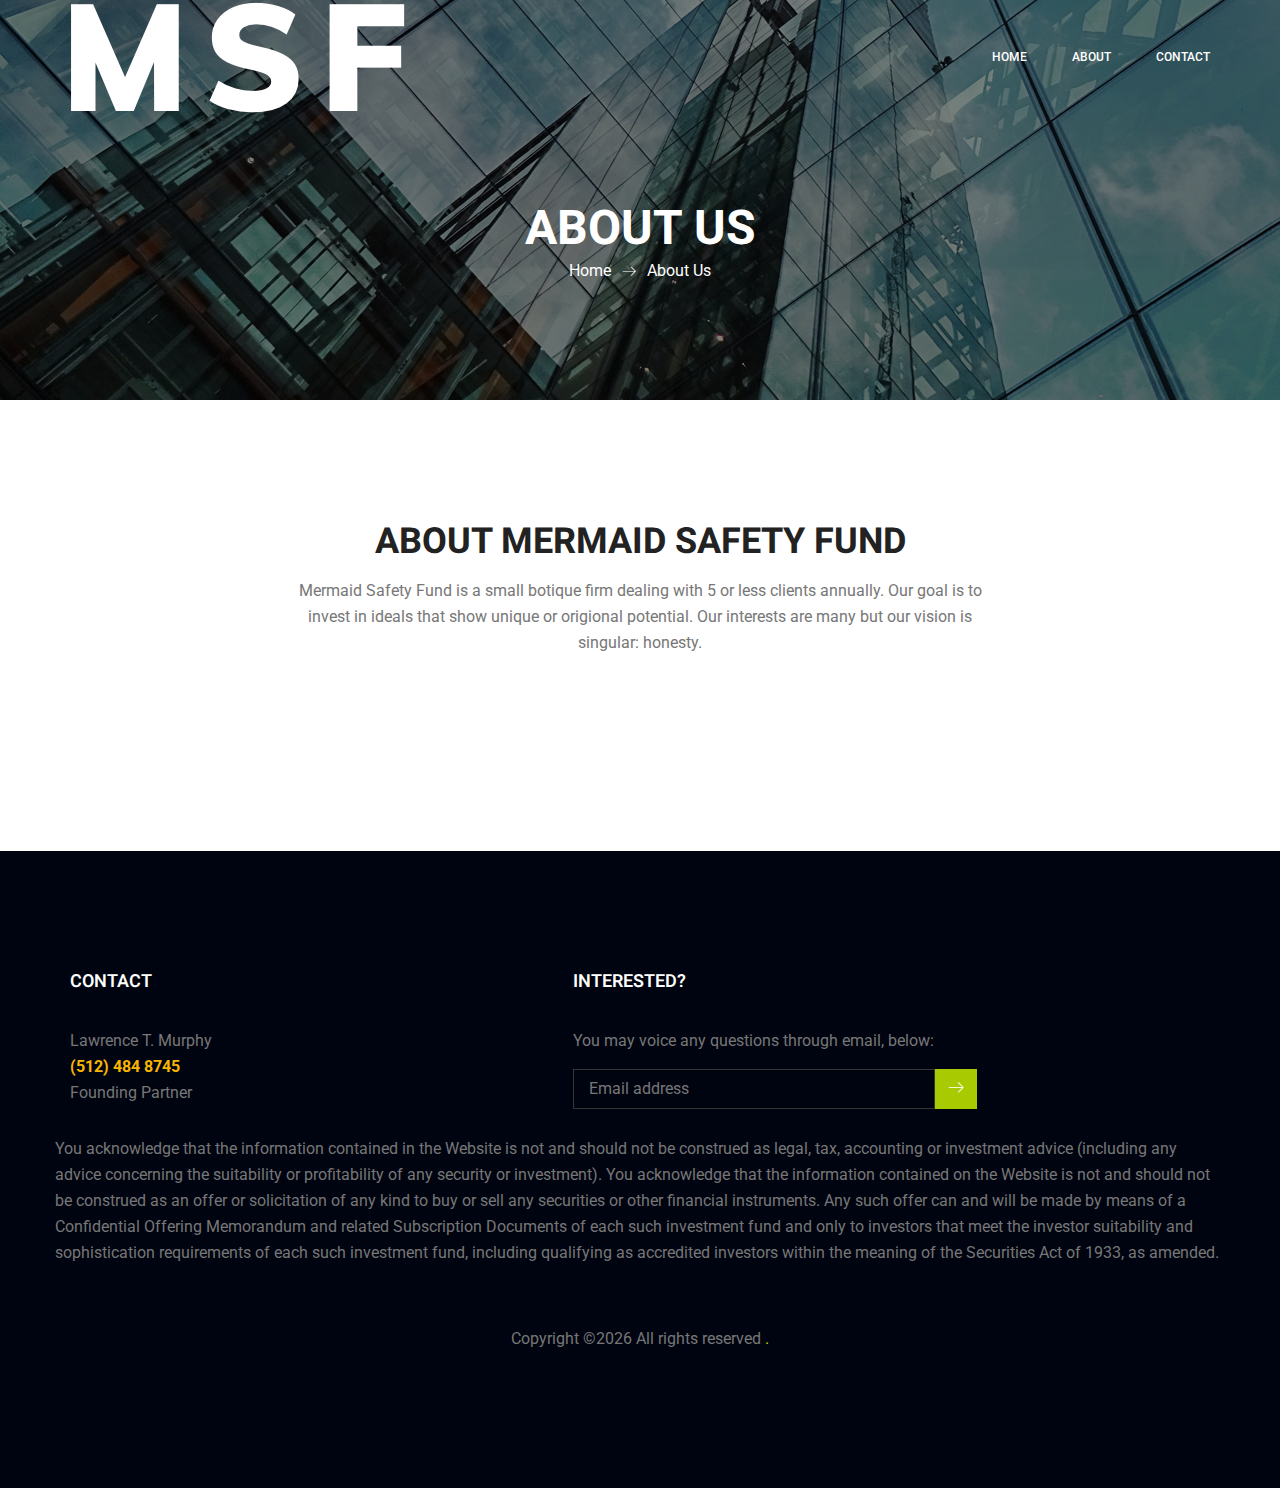
==== commit 69640174: "abt" ====
--- a/about-us.html
+++ b/about-us.html
@@ -70,8 +70,8 @@
         <section class="testimonials_area p_120">
         	<div class="container">
         		<div class="main_title">
-        			<h2>What Customer Say About Us</h2>
-        			<p>If you are looking at blank cassettes on the web, you may be very confused at the difference in price. You may see some for as low as $.17 each.</p>
+        			<h2>About Mermaid Safety Fund</h2>
+        			<p>Mermaid Safety Fund is a small botique firm dealing with 5 or less clients annually. Our goal is to invest in ideals that show unique or origional potential. Our interests are many but our vision is singular: honesty. </p>
         		</div>
 
         	</div>
@@ -155,4 +155,4 @@
         <script src="vendors/counter-up/jquery.counterup.js"></script>
         <script src="js/theme.js"></script>
     </body>
-</html>+</html>
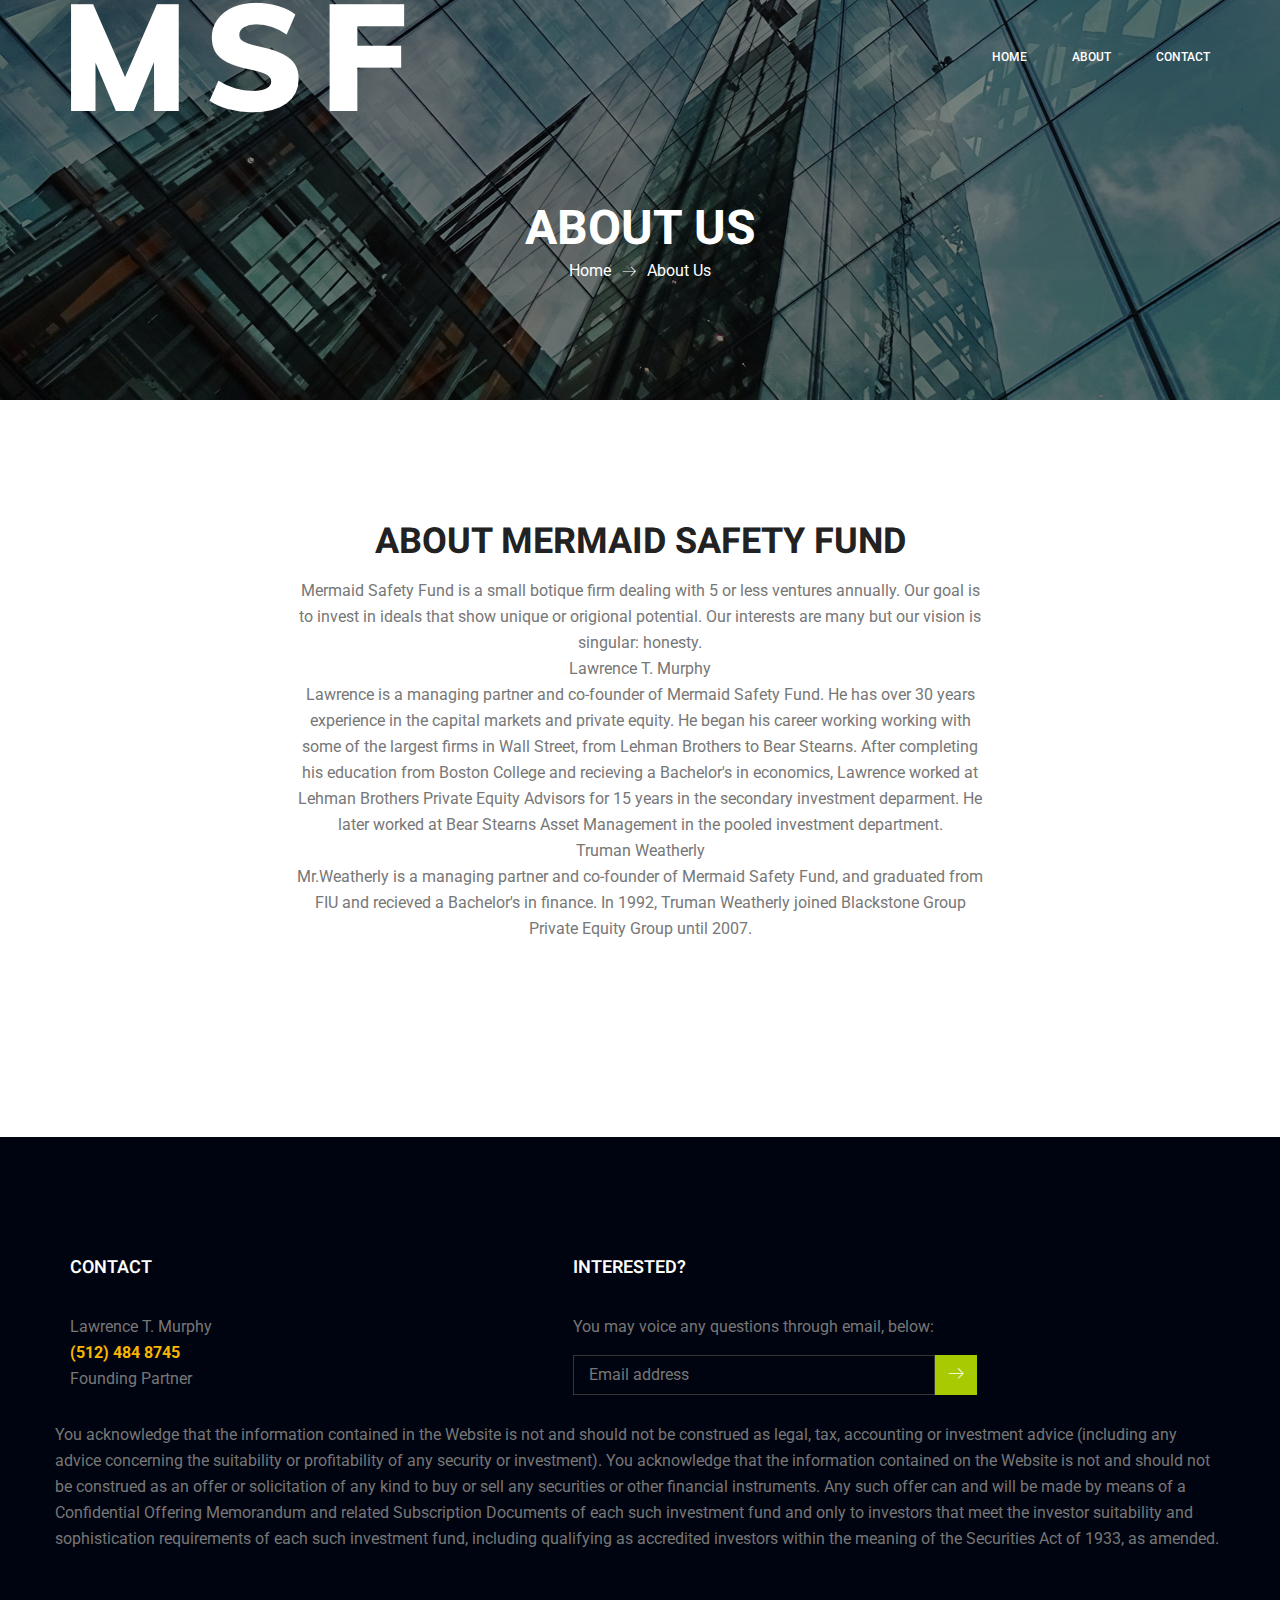
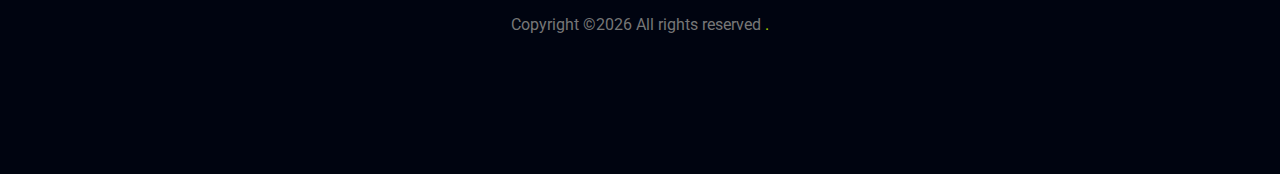
==== commit 46a22470: "about" ====
--- a/about-us.html
+++ b/about-us.html
@@ -71,7 +71,14 @@
         	<div class="container">
         		<div class="main_title">
         			<h2>About Mermaid Safety Fund</h2>
-        			<p>Mermaid Safety Fund is a small botique firm dealing with 5 or less clients annually. Our goal is to invest in ideals that show unique or origional potential. Our interests are many but our vision is singular: honesty. </p>
+				
+								<p>Mermaid Safety Fund is a small botique firm dealing with 5 or less ventures annually. Our goal is to invest in ideals that show unique or origional potential. Our interests are many but our vision is singular: honesty.</p>
+				
+        			<p>Lawrence T. Murphy <br> Lawrence is a managing partner and co-founder of Mermaid Safety Fund. He has over 30 years experience in the capital markets and private equity. He began his career working working with some of the largest firms in Wall Street, from Lehman Brothers to Bear Stearns. After completing his education from Boston College and recieving a Bachelor's in economics, Lawrence worked at Lehman Brothers Private Equity Advisors for 15 years in the secondary investment deparment. He later worked at Bear Stearns Asset Management in the pooled investment department. </p>
+				
+				        			<p>Truman Weatherly <br> Mr.Weatherly is a managing partner and co-founder of Mermaid Safety Fund, and graduated from FIU and recieved a Bachelor's in finance. In 1992, Truman Weatherly joined Blackstone Group Private Equity Group until 2007.</p> 
+				
+
         		</div>
 
         	</div>
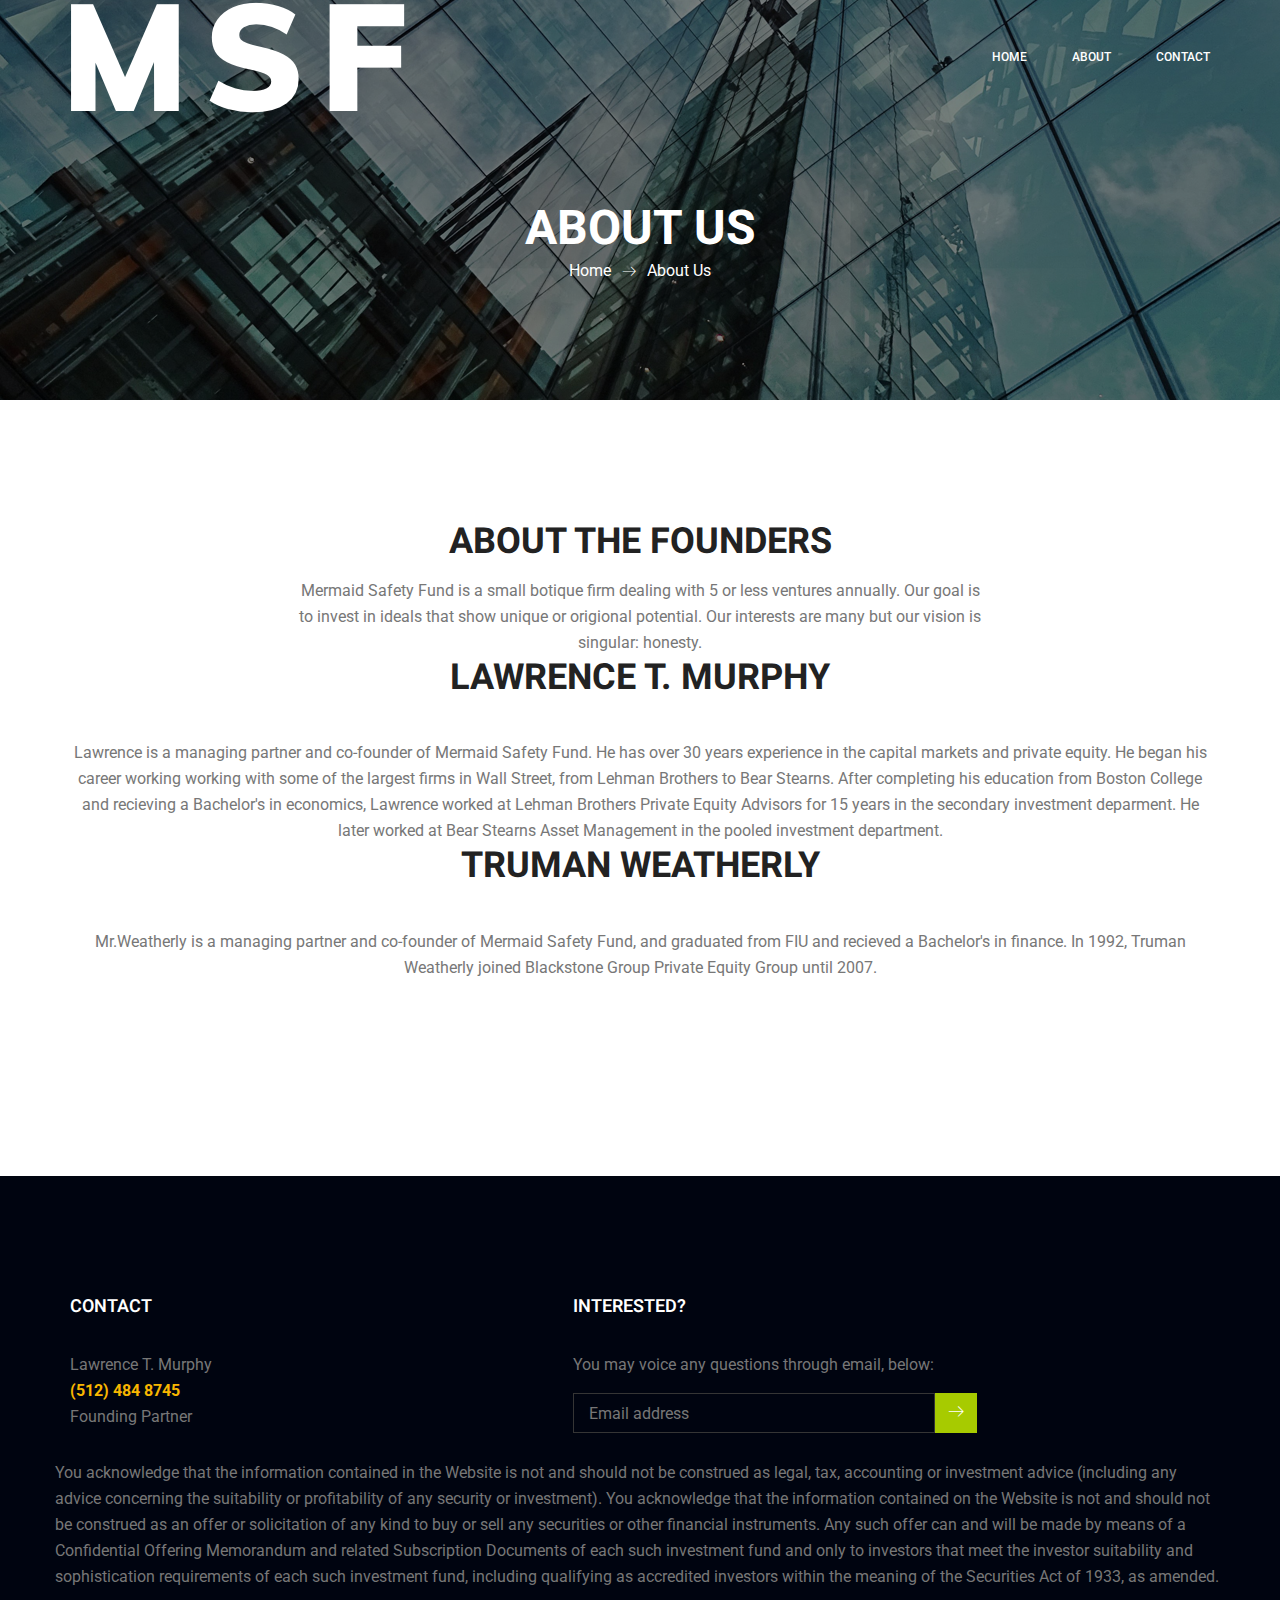
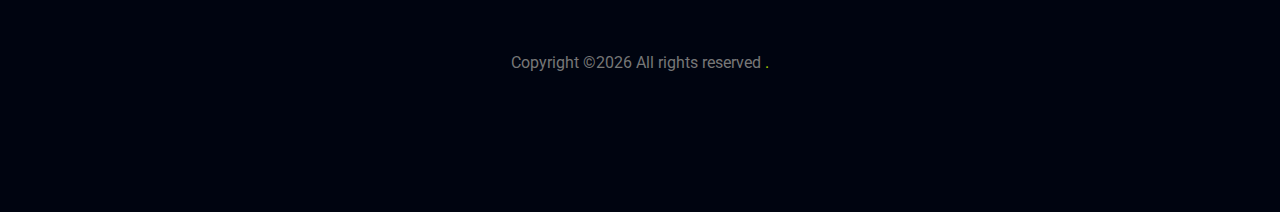
==== commit a272f83c: "Update about-us.html" ====
--- a/about-us.html
+++ b/about-us.html
@@ -70,13 +70,13 @@
         <section class="testimonials_area p_120">
         	<div class="container">
         		<div class="main_title">
-        			<h2>About Mermaid Safety Fund</h2>
+        			<h2>About the Founders</h2>
 				
 								<p>Mermaid Safety Fund is a small botique firm dealing with 5 or less ventures annually. Our goal is to invest in ideals that show unique or origional potential. Our interests are many but our vision is singular: honesty.</p>
 				
-        			<p>Lawrence T. Murphy <br> Lawrence is a managing partner and co-founder of Mermaid Safety Fund. He has over 30 years experience in the capital markets and private equity. He began his career working working with some of the largest firms in Wall Street, from Lehman Brothers to Bear Stearns. After completing his education from Boston College and recieving a Bachelor's in economics, Lawrence worked at Lehman Brothers Private Equity Advisors for 15 years in the secondary investment deparment. He later worked at Bear Stearns Asset Management in the pooled investment department. </p>
+				<p><h2>Lawrence T. Murphy</h2> <br> Lawrence is a managing partner and co-founder of Mermaid Safety Fund. He has over 30 years experience in the capital markets and private equity. He began his career working working with some of the largest firms in Wall Street, from Lehman Brothers to Bear Stearns. After completing his education from Boston College and recieving a Bachelor's in economics, Lawrence worked at Lehman Brothers Private Equity Advisors for 15 years in the secondary investment deparment. He later worked at Bear Stearns Asset Management in the pooled investment department. </p>
 				
-				        			<p>Truman Weatherly <br> Mr.Weatherly is a managing partner and co-founder of Mermaid Safety Fund, and graduated from FIU and recieved a Bachelor's in finance. In 1992, Truman Weatherly joined Blackstone Group Private Equity Group until 2007.</p> 
+				<p><h2>Truman Weatherly</h2> <br> Mr.Weatherly is a managing partner and co-founder of Mermaid Safety Fund, and graduated from FIU and recieved a Bachelor's in finance. In 1992, Truman Weatherly joined Blackstone Group Private Equity Group until 2007.</p> 
 				
 
         		</div>
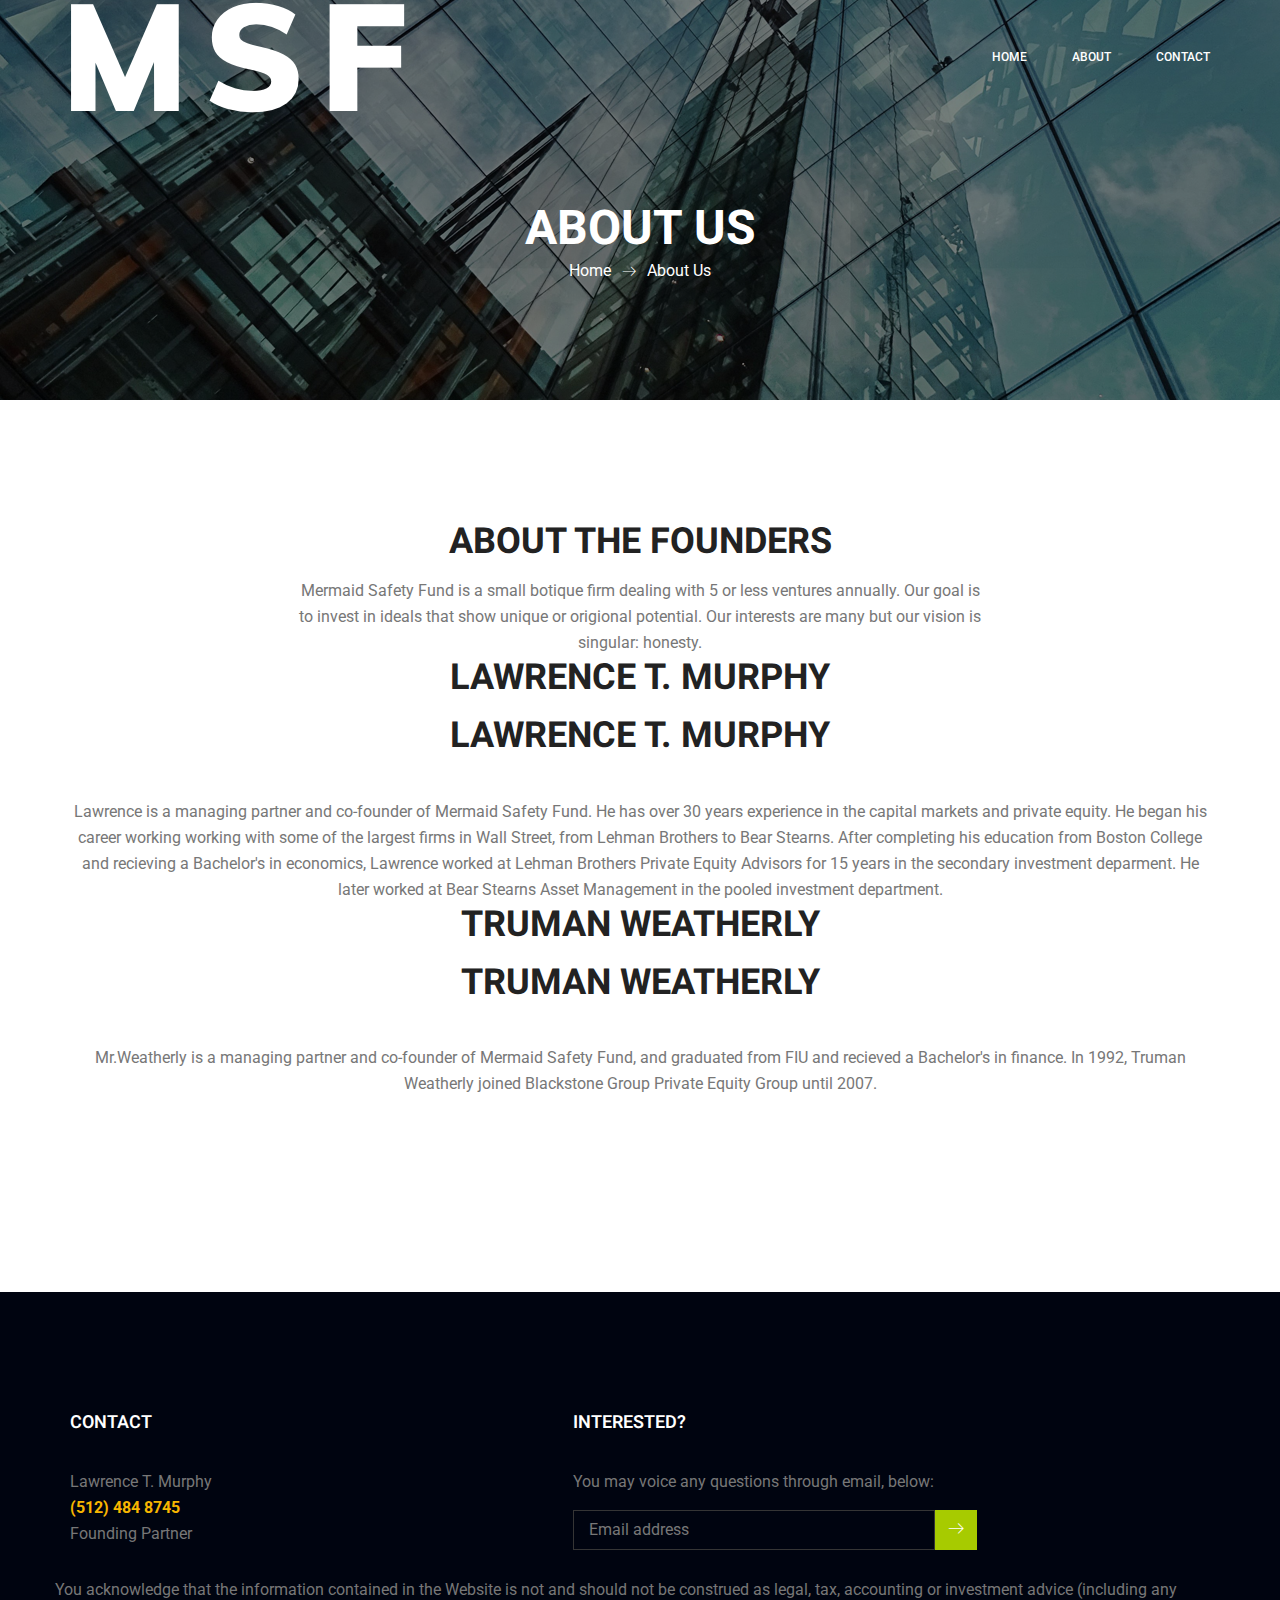
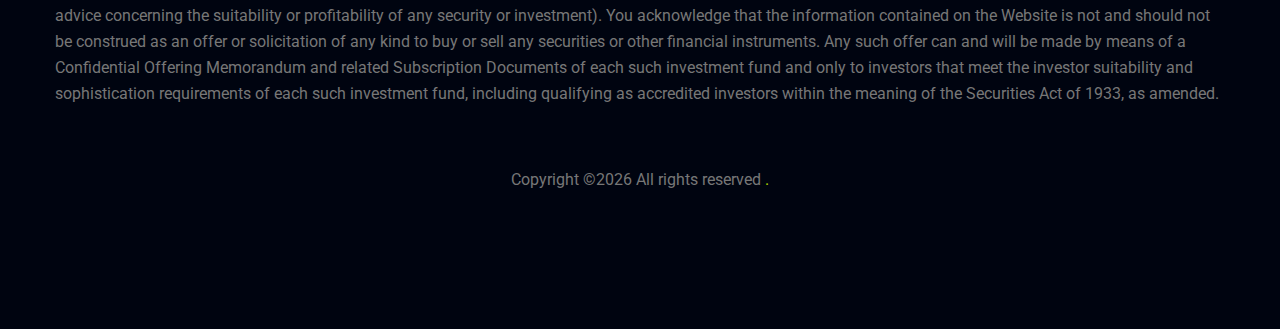
==== commit 6bff19ed: "up" ====
--- a/about-us.html
+++ b/about-us.html
@@ -74,9 +74,9 @@
 				
 								<p>Mermaid Safety Fund is a small botique firm dealing with 5 or less ventures annually. Our goal is to invest in ideals that show unique or origional potential. Our interests are many but our vision is singular: honesty.</p>
 				
-				<p><h2>Lawrence T. Murphy</h2> <br> Lawrence is a managing partner and co-founder of Mermaid Safety Fund. He has over 30 years experience in the capital markets and private equity. He began his career working working with some of the largest firms in Wall Street, from Lehman Brothers to Bear Stearns. After completing his education from Boston College and recieving a Bachelor's in economics, Lawrence worked at Lehman Brothers Private Equity Advisors for 15 years in the secondary investment deparment. He later worked at Bear Stearns Asset Management in the pooled investment department. </p>
+				<h2>Lawrence T. Murphy</h2><p><h2>Lawrence T. Murphy</h2> <br> Lawrence is a managing partner and co-founder of Mermaid Safety Fund. He has over 30 years experience in the capital markets and private equity. He began his career working working with some of the largest firms in Wall Street, from Lehman Brothers to Bear Stearns. After completing his education from Boston College and recieving a Bachelor's in economics, Lawrence worked at Lehman Brothers Private Equity Advisors for 15 years in the secondary investment deparment. He later worked at Bear Stearns Asset Management in the pooled investment department. </p>
 				
-				<p><h2>Truman Weatherly</h2> <br> Mr.Weatherly is a managing partner and co-founder of Mermaid Safety Fund, and graduated from FIU and recieved a Bachelor's in finance. In 1992, Truman Weatherly joined Blackstone Group Private Equity Group until 2007.</p> 
+				<h2>Truman Weatherly</h2><p><h2>Truman Weatherly</h2> <br> Mr.Weatherly is a managing partner and co-founder of Mermaid Safety Fund, and graduated from FIU and recieved a Bachelor's in finance. In 1992, Truman Weatherly joined Blackstone Group Private Equity Group until 2007.</p> 
 				
 
         		</div>
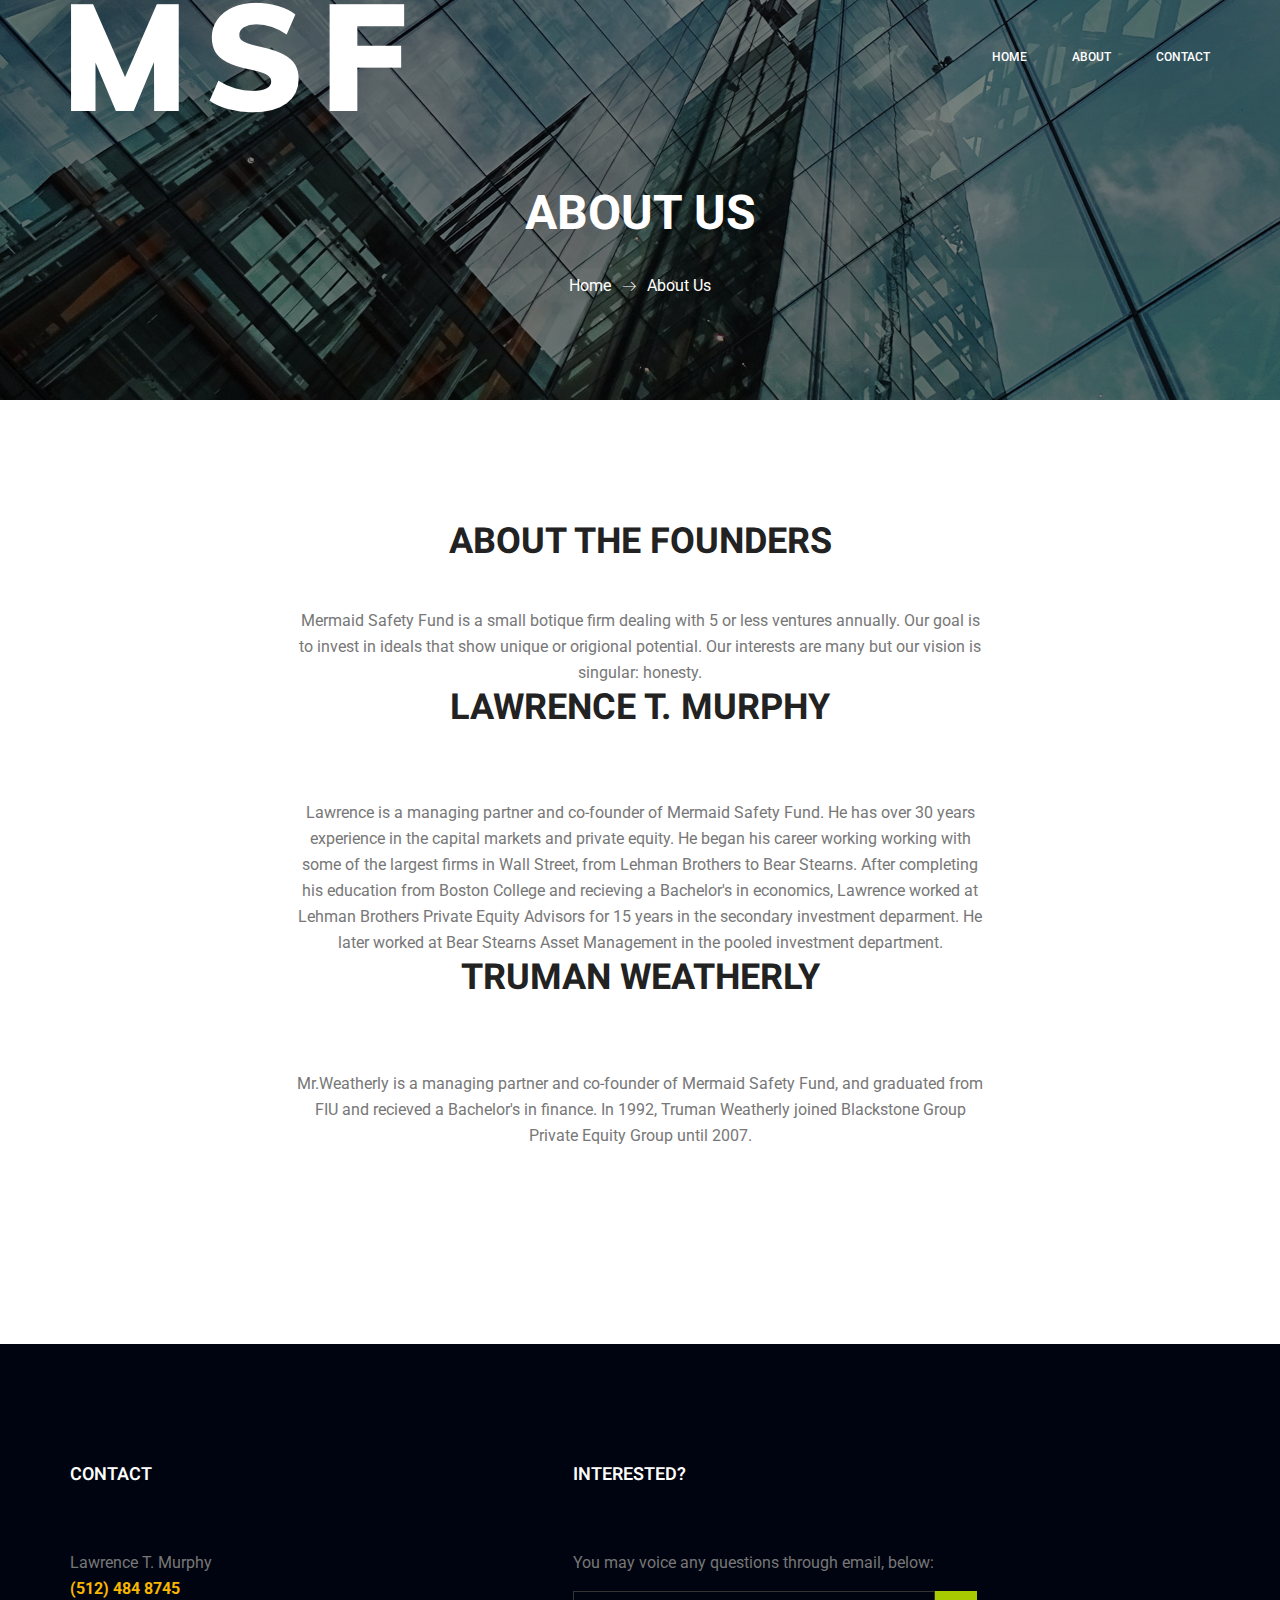
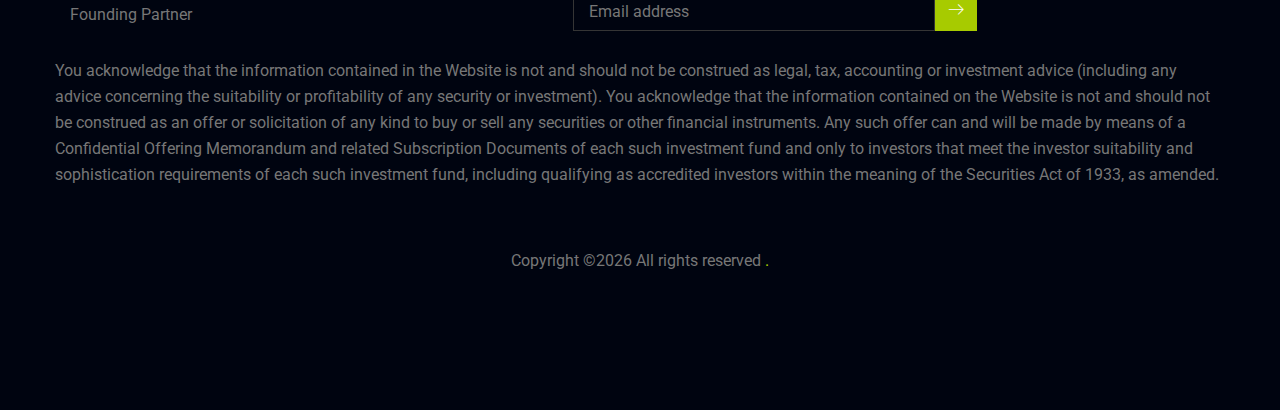
==== commit 30f2098b: "up3" ====
--- a/about-us.html
+++ b/about-us.html
@@ -74,9 +74,9 @@
 				
 								<p>Mermaid Safety Fund is a small botique firm dealing with 5 or less ventures annually. Our goal is to invest in ideals that show unique or origional potential. Our interests are many but our vision is singular: honesty.</p>
 				
-				<h2>Lawrence T. Murphy</h2><p><h2>Lawrence T. Murphy</h2> <br> Lawrence is a managing partner and co-founder of Mermaid Safety Fund. He has over 30 years experience in the capital markets and private equity. He began his career working working with some of the largest firms in Wall Street, from Lehman Brothers to Bear Stearns. After completing his education from Boston College and recieving a Bachelor's in economics, Lawrence worked at Lehman Brothers Private Equity Advisors for 15 years in the secondary investment deparment. He later worked at Bear Stearns Asset Management in the pooled investment department. </p>
+				<h2>Lawrence T. Murphy</h2><p><br> Lawrence is a managing partner and co-founder of Mermaid Safety Fund. He has over 30 years experience in the capital markets and private equity. He began his career working working with some of the largest firms in Wall Street, from Lehman Brothers to Bear Stearns. After completing his education from Boston College and recieving a Bachelor's in economics, Lawrence worked at Lehman Brothers Private Equity Advisors for 15 years in the secondary investment deparment. He later worked at Bear Stearns Asset Management in the pooled investment department. </p>
 				
-				<h2>Truman Weatherly</h2><p><h2>Truman Weatherly</h2> <br> Mr.Weatherly is a managing partner and co-founder of Mermaid Safety Fund, and graduated from FIU and recieved a Bachelor's in finance. In 1992, Truman Weatherly joined Blackstone Group Private Equity Group until 2007.</p> 
+				<h2>Truman Weatherly</h2><p><br> Mr.Weatherly is a managing partner and co-founder of Mermaid Safety Fund, and graduated from FIU and recieved a Bachelor's in finance. In 1992, Truman Weatherly joined Blackstone Group Private Equity Group until 2007.</p> 
 				
 
         		</div>
--- a/css/style.css
+++ b/css/style.css
@@ -68,7 +68,7 @@
 
 h1, h2, h3, h4, h5, h6 {
   font-family: "Heebo", sans-serif;
-  font-weight: 700; }
+  font-weight: 700; padding-bottom: 30px;}
 
 button:focus {
   outline: none;
